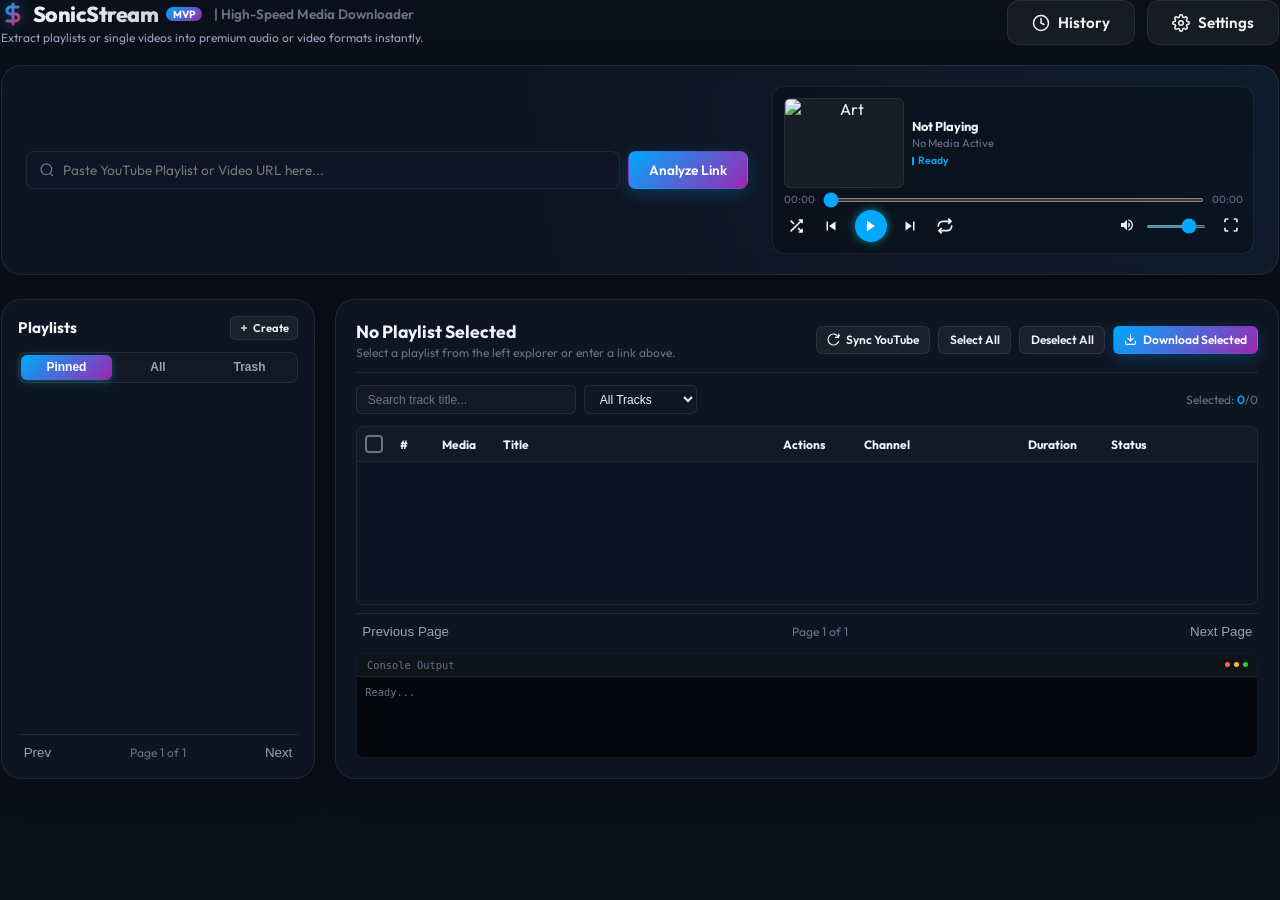
==== static/index.html @ 8623d14a "Snapshot: current working state (player + playlist explorer WIP) before Wi-Fi Sync feature Pre-exist" ====
<!DOCTYPE html>
<html lang="en">
<head>
    <meta charset="UTF-8">
    <meta name="viewport" content="width=device-width, initial-scale=1.0">
    <title>SonicStream - Premium YouTube Downloader</title>
    <!-- Google Fonts for premium typography -->
    <link rel="preconnect" href="https://fonts.googleapis.com">
    <link rel="preconnect" href="https://fonts.gstatic.com" crossorigin>
    <link href="https://fonts.googleapis.com/css2?family=Outfit:wght@300;400;500;600;700;800&family=Space+Grotesk:wght@400;500;600;700&family=Fira+Code:wght@400;500;600;700&display=swap" rel="stylesheet">
    <link rel="stylesheet" href="/static/style.css">
</head>
<body>
    <!-- Background Blur Decorative Circles -->
    <div class="bg-glow bg-glow-1"></div>
    <div class="bg-glow bg-glow-2"></div>
    <div class="bg-glow bg-glow-3"></div>

    <div class="app-container">
        <!-- Header -->
        <header>
            <div class="logo-group" style="display: flex; flex-direction: column; gap: 0.15rem;">
                <div class="logo" style="display: flex; align-items: center; gap: 0.5rem;">
                    <svg width="24" height="24" viewBox="0 0 24 24" fill="none" stroke="url(#logoGrad)" stroke-width="3" stroke-linecap="round" stroke-linejoin="round" class="logo-icon">
                        <defs>
                            <linearGradient id="logoGrad" x1="0%" y1="0%" x2="100%" y2="100%">
                                <stop offset="0%" stop-color="var(--neon-blue)"/>
                                <stop offset="100%" stop-color="var(--neon-pink)"/>
                            </linearGradient>
                        </defs>
                        <path d="M12 2v20M17 5H9.5a3.5 3.5 0 0 0 0 7h5a3.5 3.5 0 0 1 0 7H6"/>
                    </svg>
                    <span class="logo-text" style="font-size: 1.35rem;">SonicStream</span>
                    <span class="logo-badge" style="font-size: 0.65rem; padding: 0.05rem 0.4rem;">MVP</span>
                    <span style="color: var(--text-muted); font-size: 0.85rem; font-weight: 600; margin-left: 0.25rem;">| High-Speed Media Downloader</span>
                </div>
                <p class="subtitle" style="margin: 0; font-size: 0.75rem; color: var(--text-secondary); text-align: left;">Extract playlists or single videos into premium audio or video formats instantly.</p>
            </div>

            <div class="header-actions" style="display: flex; align-items: center; gap: 0.75rem;">
                <button class="btn btn-secondary open-folder-btn" id="historyBtn">
                    <svg width="18" height="18" viewBox="0 0 24 24" fill="none" stroke="currentColor" stroke-width="2" stroke-linecap="round" stroke-linejoin="round">
                        <circle cx="12" cy="12" r="10"/>
                        <polyline points="12 6 12 12 16 14"/>
                    </svg>
                    History
                </button>
                <button class="btn btn-secondary open-folder-btn" id="btnOpenSettings" title="Settings">
                    <svg width="18" height="18" viewBox="0 0 24 24" fill="none" stroke="currentColor" stroke-width="2" stroke-linecap="round" stroke-linejoin="round">
                        <circle cx="12" cy="12" r="3"/>
                        <path d="M19.4 15a1.65 1.65 0 0 0 .33 1.82l.06.06a2 2 0 1 1-2.83 2.83l-.06-.06a1.65 1.65 0 0 0-1.82-.33 1.65 1.65 0 0 0-1 1.51V21a2 2 0 0 1-4 0v-.09A1.65 1.65 0 0 0 9 19.4a1.65 1.65 0 0 0-1.82.33l-.06.06a2 2 0 1 1-2.83-2.83l.06-.06a1.65 1.65 0 0 0 .33-1.82 1.65 1.65 0 0 0-1.51-1H3a2 2 0 0 1 0-4h.09A1.65 1.65 0 0 0 4.6 9a1.65 1.65 0 0 0-.33-1.82l-.06-.06a2 2 0 1 1 2.83-2.83l.06.06a1.65 1.65 0 0 0 1.82.33H9a1.65 1.65 0 0 0 1-1.51V3a2 2 0 0 1 4 0v.09a1.65 1.65 0 0 0 1 1.51 1.65 1.65 0 0 0 1.82-.33l.06-.06a2 2 0 1 1 2.83 2.83l-.06.06a1.65 1.65 0 0 0-.33 1.82V9a1.65 1.65 0 0 0 1.51 1H21a2 2 0 0 1 0 4h-.09a1.65 1.65 0 0 0-1.51 1z"/>
                    </svg>
                    Settings
                </button>
            </div>
        </header>

        <!-- Main Content -->
        <main>
            <!-- Hero / Input Panel (Compacted to two-column grid) -->
            <section class="card hero-section" style="display: grid; grid-template-columns: 1.2fr 0.8fr; gap: 1.5rem; padding: 1.25rem 1.5rem; margin-bottom: 1.5rem;">
                <!-- Left Column: URL input -->
                <div style="display: flex; flex-direction: column; gap: 0.75rem; text-align: left; justify-content: center;">

                    <div class="input-group" style="display: flex; gap: 0.5rem; margin: 0; width: 100%;">
                        <div class="input-wrapper" style="flex-grow: 1;">
                            <svg class="search-icon" width="16" height="16" viewBox="0 0 24 24" fill="none" stroke="currentColor" stroke-width="2" style="left: 0.85rem;">
                                <circle cx="11" cy="11" r="8"></circle>
                                <line x1="21" y1="21" x2="16.65" y2="16.65"></line>
                            </svg>
                            <input type="text" id="urlInput" placeholder="Paste YouTube Playlist or Video URL here..." autocomplete="off" style="padding: 0.55rem 0.75rem 0.55rem 2.25rem; font-size: 0.85rem; border-radius: 8px;">
                        </div>
                        <button class="btn btn-primary" id="analyzeBtn" style="padding: 0.55rem 1.25rem; font-size: 0.85rem; border-radius: 8px;">
                            <span>Analyze Link</span>
                            <div class="spinner hidden" id="analyzeSpinner" style="width: 14px; height: 14px; border-width: 1.5px;"></div>
                        </button>
                    </div>
                    <div id="urlError" class="error-msg hidden" style="margin-top: 0.25rem; font-size: 0.8rem;"></div>
                </div>

                <!-- Right Column: Universal Media Player Panel -->
                <div id="playerControlsContainer" style="border: 1px solid var(--border-color); border-radius: 12px; display: flex; flex-direction: column; background: rgba(0,0,0,0.25); padding: 0.65rem; min-height: 120px; position: relative;">
                    <!-- Video Output Element (Plays videos; hidden in audio mode) -->
                    <video id="playerVideo" style="display: none; width: 100%; height: 90px; object-fit: contain; border-radius: 6px; background: #000; margin-bottom: 0.35rem;"></video>
                    
                    <!-- Audio Album Art / Equalizer Panel (Visible in audio mode) -->
                    <div id="playerAudioArtPanel" style="display: flex; gap: 0.5rem; align-items: center; margin-bottom: 0.35rem; height: 90px;">
                        <img id="playerTrackThumb" src="https://i.ytimg.com/vi/default/hqdefault.jpg" alt="Art" style="width: 120px; height: 90px; border-radius: 6px; object-fit: cover; background: rgba(255,255,255,0.05); border: 1px solid var(--border-color);">
                        <div style="display: flex; flex-direction: column; justify-content: center; flex-grow: 1; min-width: 0; text-align: left;">
                            <div id="playerTrackTitle" style="font-size: 0.8rem; font-weight: 700; color: var(--text-primary); overflow: hidden; text-overflow: ellipsis; white-space: nowrap;">Not Playing</div>
                            <div id="playerTrackArtist" style="font-size: 0.7rem; color: var(--text-muted); overflow: hidden; text-overflow: ellipsis; white-space: nowrap; margin-top: 0.1rem;">No Media Active</div>
                            <div id="playerTrackStatus" style="font-size: 0.65rem; color: var(--neon-blue); font-weight: 600; margin-top: 0.25rem; display: flex; align-items: center; gap: 0.25rem;">
                                <span class="equalizer-bar" style="width: 2px; height: 8px; background: var(--neon-blue); display: inline-block;"></span>
                                Ready
                            </div>
                        </div>
                    </div>
                    
                    <!-- Player Controls & Timers Row -->
                    <div id="playerControlsRow" style="display: flex; flex-direction: column; gap: 0.25rem;">
                        <!-- Progress Slider -->
                        <div style="display: flex; align-items: center; gap: 0.5rem;">
                            <span id="playerCurrentTime" style="font-size: 0.65rem; color: var(--text-muted);">00:00</span>
                            <input type="range" id="playerProgressBar" min="0" max="100" value="0" style="flex-grow: 1; height: 4px; border-radius: 2px; background: rgba(255,255,255,0.1); outline: none; cursor: pointer; accent-color: var(--neon-blue);">
                            <span id="playerTotalTime" style="font-size: 0.65rem; color: var(--text-muted);">00:00</span>
                        </div>
                        
                        <!-- Control Buttons Row -->
                        <div style="display: flex; align-items: center; justify-content: space-between; flex-wrap: wrap;">
                            <div style="display: flex; gap: 0.65rem; align-items: center;">
                                <button id="playerShuffleBtn" class="control-btn" style="background: transparent; border: none; color: var(--text-primary); cursor: pointer; padding: 4px;" title="Shuffle Play">
                                    <svg width="16" height="16" viewBox="0 0 24 24" fill="none" stroke="currentColor" stroke-width="2.5"><path d="M16 3h5v5M4 20l17-17M21 16v5h-5M15 15l6 6M4 4l5 5"/></svg>
                                </button>
                                <button id="playerPrevBtn" class="control-btn" style="background: transparent; border: none; color: var(--text-primary); cursor: pointer; padding: 4px;" title="Previous Track">
                                    <svg width="18" height="18" viewBox="0 0 24 24" fill="currentColor"><path d="M6 6h2v12H6zm3.5 6 8.5 6V6z"/></svg>
                                </button>
                                <button id="playerPlayPauseBtn" style="background: var(--neon-blue); border: none; color: #fff; width: 32px; height: 32px; border-radius: 50%; display: flex; align-items: center; justify-content: center; cursor: pointer; transition: var(--transition); box-shadow: 0 0 10px rgba(0,242,254,0.5);" title="Play/Pause">
                                    <svg id="playIconSvg" width="14" height="14" viewBox="0 0 24 24" fill="currentColor"><polygon points="5 3 19 12 5 21 5 3"/></svg>
                                </button>
                                <button id="playerNextBtn" class="control-btn" style="background: transparent; border: none; color: var(--text-primary); cursor: pointer; padding: 4px;" title="Next Track">
                                    <svg width="18" height="18" viewBox="0 0 24 24" fill="currentColor"><path d="M6 18l8.5-6L6 6v12zM16 6v12h2V6h-2z"/></svg>
                                </button>
                                <button id="playerRepeatBtn" class="control-btn" style="background: transparent; border: none; color: var(--text-primary); cursor: pointer; padding: 4px;" title="Repeat Track">
                                    <svg width="16" height="16" viewBox="0 0 24 24" fill="none" stroke="currentColor" stroke-width="2.5"><path d="M17 1l4 4-4 4M21 5H9a7 7 0 0 0-7 7v1M7 23l-4-4 4-4M3 19h12a7 7 0 0 0 7-7v-1"/></svg>
                                </button>
                            </div>
                            
                            <div style="display: flex; gap: 0.45rem; align-items: center;">
                                <button id="playerVolumeBtn" style="background: transparent; border: none; color: var(--text-primary); cursor: pointer; padding: 4px;">
                                    <svg width="16" height="16" viewBox="0 0 24 24" fill="currentColor"><path d="M3 9v6h4l5 5V4L7 9H3zm13.5 3c0-1.77-1.02-3.29-2.5-4.03v8.05c1.48-.73 2.5-2.25 2.5-4.02zM14 3.23v2.06c2.89.86 5 3.54 5 6.71s-2.11 5.85-5 6.71v2.06c4.01-.91 7-4.49 7-8.77s-2.99-7.86-7-8.77z"/></svg>
                                </button>
                                <input type="range" id="playerVolumeSlider" min="0" max="100" value="80" style="width: 60px; height: 3px; border-radius: 1.5px; background: rgba(255,255,255,0.1); cursor: pointer; accent-color: var(--neon-blue);">
                                <button id="playerMaximizeBtn" style="background: transparent; border: none; color: var(--text-primary); cursor: pointer; padding: 4px; margin-left: 0.35rem;" title="Toggle Fullscreen">
                                    <svg width="16" height="16" viewBox="0 0 24 24" fill="none" stroke="currentColor" stroke-width="2.5"><path d="M8 3H5a2 2 0 0 0-2 2v3M21 8V5a2 2 0 0 0-2-2h-3M3 16v3a2 2 0 0 0 2 2h3M16 21h3a2 2 0 0 0 2-2v-3"/></svg>
                                </button>
                            </div>
                        </div>
                    </div>
                    
                </div>
            </section>

            <!-- Dual Panel Dashboard -->
            <div class="dashboard-layout" style="display: grid; grid-template-columns: 2.5fr 7.5fr; gap: 1.25rem; margin-top: 1.25rem;">
                
                <!-- Left Panel: Playlist Explorer (Sidebar) -->
                <section class="card playlist-sidebar" style="display: flex; flex-direction: column; padding: 1rem; min-height: 480px;">
                    <div style="display: flex; align-items: center; justify-content: space-between; margin-bottom: 0.75rem;">
                        <h3 style="font-size: 0.95rem; font-weight: 700; color: var(--text-primary); margin: 0;">Playlists</h3>
                        <button id="btnCreateManual" class="btn btn-secondary" style="padding: 0.25rem 0.5rem; font-size: 0.7rem; border-radius: 6px; display: flex; align-items: center; gap: 0.25rem;" title="Create Playlist from own folder">
                            <svg width="10" height="10" viewBox="0 0 24 24" fill="none" stroke="currentColor" stroke-width="3"><line x1="12" y1="5" x2="12" y2="19"/><line x1="5" y1="12" x2="19" y2="12"/></svg>
                            Create
                        </button>
                    </div>
                    
                    <!-- Pinned / All / Trash Tabs -->
                    <div class="sidebar-tabs" style="display: flex; background: rgba(255, 255, 255, 0.02); border: 1px solid var(--border-color); border-radius: 8px; padding: 2px; margin-bottom: 0.75rem;">
                        <button id="tabPinned" class="tab-btn active" style="flex: 1; border: none; background: transparent; color: var(--text-secondary); padding: 0.35rem; font-size: 0.75rem; font-weight: 600; border-radius: 6px; cursor: pointer; transition: var(--transition);">Pinned</button>
                        <button id="tabAll" class="tab-btn" style="flex: 1; border: none; background: transparent; color: var(--text-secondary); padding: 0.35rem; font-size: 0.75rem; font-weight: 600; border-radius: 6px; cursor: pointer; transition: var(--transition);">All</button>
                        <button id="tabTrash" class="tab-btn" style="flex: 1; border: none; background: transparent; color: var(--text-secondary); padding: 0.35rem; font-size: 0.75rem; font-weight: 600; border-radius: 6px; cursor: pointer; transition: var(--transition);">Trash</button>
                    </div>
                    
                    <!-- Playlist Explorer List Box -->
                    <div id="playlistListContainer" style="flex-grow: 1; overflow-y: auto; display: flex; flex-direction: column; gap: 0.5rem; max-height: 380px; padding-right: 4px;">
                        <!-- Playlist Rows injected here -->
                    </div>
                    
                    <!-- Sidebar Pagination Controls -->
                    <div class="sidebar-pagination" style="display: flex; align-items: center; justify-content: space-between; border-top: 1px solid var(--border-color); padding-top: 0.5rem; margin-top: 0.5rem; font-size: 0.75rem; color: var(--text-muted);">
                        <button id="sidebarPrevBtn" style="background: transparent; border: none; color: var(--text-secondary); cursor: pointer; padding: 2px 6px;">Prev</button>
                        <span id="sidebarPageInfo">Page 1 of 1</span>
                        <button id="sidebarNextBtn" style="background: transparent; border: none; color: var(--text-secondary); cursor: pointer; padding: 2px 6px;">Next</button>
                    </div>
                </section>
                
                <!-- Right Panel: Playlist Items Grid -->
                <section class="card playlist-items-panel" id="playlistSection" style="display: flex; flex-direction: column; padding: 1.25rem;">
                    <!-- Playlist Title Header & Actions -->
                    <div class="playlist-header" style="display: flex; justify-content: space-between; align-items: center; border-bottom: 1px solid var(--border-color); padding-bottom: 0.75rem; margin-bottom: 0.75rem; flex-wrap: wrap; gap: 0.75rem;">
                        <div>
                            <h2 id="playlistTitle" style="font-size: 1.1rem; font-weight: 700; color: var(--text-primary); margin: 0;">No Playlist Selected</h2>
                            <p id="playlistMetaInfo" style="margin: 0; font-size: 0.75rem; color: var(--text-muted); margin-top: 0.15rem;">Select a playlist from the left explorer or enter a link above.</p>
                        </div>
                        
                        <!-- Grid Header Controls -->
                        <div style="display: flex; align-items: center; gap: 0.5rem; flex-wrap: wrap;">
                            <!-- Sync/Refresh Playlist button -->
                            <button id="refreshPlaylistBtn" class="btn btn-secondary" style="padding: 0.35rem 0.65rem; font-size: 0.75rem; border-radius: 6px; display: flex; align-items: center; gap: 0.35rem;" title="Query YouTube for new uploads and download them">
                                <svg width="13" height="13" viewBox="0 0 24 24" fill="none" stroke="currentColor" stroke-width="2" stroke-linecap="round" stroke-linejoin="round">
                                    <path d="M21.5 2v6h-6M21.34 15.57a10 10 0 1 1-.57-8.38l5.67-5.67"/>
                                </svg>
                                Sync YouTube
                            </button>
                            
                            <button id="selectAllBtn" class="btn btn-secondary btn-sm" style="padding: 0.35rem 0.65rem; font-size: 0.75rem; border-radius: 6px;">Select All</button>
                            <button id="deselectAllBtn" class="btn btn-secondary btn-sm" style="padding: 0.35rem 0.65rem; font-size: 0.75rem; border-radius: 6px;">Deselect All</button>
                            
                            <button id="downloadBtn" class="btn btn-primary" style="padding: 0.35rem 0.65rem; font-size: 0.75rem; border-radius: 6px; display: flex; align-items: center; gap: 0.35rem;">
                                <svg width="13" height="13" viewBox="0 0 24 24" fill="none" stroke="currentColor" stroke-width="2" stroke-linecap="round" stroke-linejoin="round">
                                    <path d="M21 15v4a2 2 0 0 1-2 2H5a2 2 0 0 1-2-2v-4M7 10l5 5 5-5M12 15V3"/>
                                </svg>
                                <span>Download Selected</span>
                            </button>
                        </div>
                    </div>

                    <!-- Top HUD for progress updates -->
                    <div id="gridHud" class="grid-hud hidden" style="background: rgba(255, 255, 255, 0.01); border: 1px solid var(--border-color); border-radius: 8px; padding: 0.5rem 0.75rem; margin-bottom: 0.75rem; display: flex; justify-content: space-between; align-items: center; gap: 1rem; flex-wrap: wrap;">
                        <div style="display: flex; align-items: center; gap: 0.5rem;">
                            <div class="pulse-ring" style="width: 8px; height: 8px;"></div>
                            <span style="font-weight: 700; font-size: 0.8rem; color: var(--text-primary);" id="hudJobTitle">Active Job: None</span>
                        </div>
                        <div style="display: flex; gap: 1rem; flex-wrap: wrap; font-size: 0.75rem;">
                            <div>Speed: <span id="hudSpeed" style="font-weight: 700; color: var(--neon-blue); font-family: var(--font-mono);">--</span></div>
                            <div>ETA: <span id="hudEta" style="font-weight: 700; color: var(--neon-blue); font-family: var(--font-mono);">--</span></div>
                            <div>Overall: <span id="hudProgressCount" style="font-weight: 700; color: var(--neon-purple); font-family: var(--font-mono);">0 / 0</span></div>
                        </div>
                    </div>
                    
                    <!-- Table Search & Filter Bar -->
                    <div class="table-filter-bar" style="display: flex; justify-content: space-between; align-items: center; margin-bottom: 0.75rem; gap: 1rem;">
                        <div style="display: flex; gap: 0.5rem; flex-grow: 1;">
                            <input type="text" id="playlistSearch" placeholder="Search track title..." style="background: rgba(255,255,255,0.02); border: 1px solid var(--border-color); border-radius: 6px; color: var(--text-primary); font-size: 0.75rem; padding: 0.35rem 0.65rem; width: 100%; max-width: 220px;">
                            <select id="statusFilter" style="background: var(--card-bg); border: 1px solid var(--border-color); border-radius: 6px; color: var(--text-primary); font-size: 0.75rem; padding: 0.35rem 0.65rem; cursor: pointer;">
                                <option value="all">All Tracks</option>
                                <option value="completed">Completed</option>
                                <option value="skipped">Skipped</option>
                                <option value="error">Failed</option>
                                <option value="queued">Queued</option>
                                <option value="downloading">Downloading</option>
                            </select>
                        </div>
                        <div style="font-size: 0.75rem; color: var(--text-muted);">
                            Selected: <span id="selectedCount" style="color: var(--neon-blue); font-weight: 600;">0</span>/<span id="totalCount">0</span>
                        </div>
                    </div>
                    
                    <!-- Grid Table -->
                    <div class="playlist-table-wrapper" style="flex-grow: 1; overflow-x: auto; max-height: 280px; border: 1px solid var(--border-color); border-radius: 8px;">
                        <table style="width: 100%; border-collapse: collapse; text-align: left; font-size: 0.75rem; min-width: 900px;">
                            <thead style="background: rgba(255, 255, 255, 0.02); border-bottom: 1px solid var(--border-color); position: sticky; top: 0; z-index: 10;">
                                <tr>
                                    <th style="padding: 0.5rem; width: 30px;"><input type="checkbox" id="headerCheckbox"></th>
                                    <th style="padding: 0.5rem; width: 40px;">#</th>
                                    <th style="padding: 0.5rem; width: 60px;">Media</th>
                                    <th style="padding: 0.5rem; width: 250px;">Title</th>
                                    <th style="padding: 0.5rem; width: 100px; text-align: center;">Actions</th>
                                    <th style="padding: 0.5rem; width: 160px;">Channel</th>
                                    <th style="padding: 0.5rem; width: 80px;">Duration</th>
                                    <th style="padding: 0.5rem; width: 150px;">Status</th>
                                </tr>
                            </thead>
                            <tbody id="playlistTableBody">
                                <!-- Track Rows injected here -->
                            </tbody>
                        </table>
                    </div>
                    
                    <!-- Items Pagination Controls -->
                    <div class="grid-pagination" id="paginationControls" style="display: flex; align-items: center; justify-content: space-between; border-top: 1px solid var(--border-color); padding-top: 0.5rem; margin-top: 0.5rem; font-size: 0.75rem; color: var(--text-muted);">
                        <button id="btnPrevPage" style="background: transparent; border: none; color: var(--text-secondary); cursor: pointer; padding: 2px 6px;">Previous Page</button>
                        <span id="pageIndicator">Page 1 of 1</span>
                        <button id="btnNextPage" style="background: transparent; border: none; color: var(--text-secondary); cursor: pointer; padding: 2px 6px;">Next Page</button>
                    </div>

                    <!-- Mini Console logs section inside the playlist card itself -->
                    <div class="terminal-logs" style="border: 1px solid var(--border-color); border-radius: 8px; background: #05070c; overflow: hidden; margin-top: 0.75rem;">
                        <div class="terminal-header" style="background: #0f131a; padding: 0.3rem 0.6rem; display: flex; justify-content: space-between; align-items: center; font-size: 0.65rem; color: var(--text-muted); font-family: var(--font-mono); border-bottom: 1px solid var(--border-color);">
                            <span>Console Output</span>
                            <div class="mac-dots" style="display: flex; gap: 4px;"><span style="width:5px;height:5px;border-radius:50%;background:#ff5f56;"></span><span style="width:5px;height:5px;border-radius:50%;background:#ffbd2e;"></span><span style="width:5px;height:5px;border-radius:50%;background:#27c93f;"></span></div>
                        </div>
                        <div class="terminal-body" id="consoleLogs" style="padding: 0.5rem; height: 80px; overflow-y: auto; font-family: var(--font-mono); font-size: 0.65rem; color: #38bdf8; display: flex; flex-direction: column; gap: 0.2rem;">
                            <p class="system-line">Ready...</p>
                        </div>
                    </div>
                </section>
                
            </div>
        </main>
    </div>

    <!-- History Overlay Modal -->
    <div class="modal-overlay hidden" id="historyModal">
        <div class="modal" style="max-width: 1250px; width: 95%;">
            <div class="modal-header">
                <h3>Download Jobs History</h3>
                <button class="btn btn-secondary btn-sm" id="clearHistoryBtn">Clear History</button>
            </div>
            
            <div class="modal-body" style="max-height: 450px; overflow-y: auto; padding: 1rem;">
                <div class="history-filters" style="display: flex; gap: 0.75rem; margin-bottom: 1.25rem; flex-wrap: wrap;">
                    <input type="text" id="historySearch" placeholder="Search past jobs by title..." style="flex-grow: 1; background: rgba(15, 23, 42, 0.4); border: 1px solid var(--border-color); padding: 0.55rem 0.85rem; border-radius: 8px; color: var(--text-primary); font-size: 0.85rem;">
                    <select id="historyTypeFilter" style="background: rgba(15, 23, 42, 0.6); border: 1px solid var(--border-color); color: var(--text-secondary); padding: 0.55rem 1rem; border-radius: 8px; outline: none; font-weight: 600; cursor: pointer; font-size: 0.85rem;">
                        <option value="all">All Types</option>
                        <option value="playlist">Playlists</option>
                        <option value="single">Single Files</option>
                    </select>
                    <select id="historyFormatFilter" style="background: rgba(15, 23, 42, 0.6); border: 1px solid var(--border-color); color: var(--text-secondary); padding: 0.55rem 1rem; border-radius: 8px; outline: none; font-weight: 600; cursor: pointer; font-size: 0.85rem;">
                        <option value="all">All Formats</option>
                        <option value="audio">Audio</option>
                        <option value="video">Video</option>
                    </select>
                    <select id="historyStatusFilter" style="background: rgba(15, 23, 42, 0.6); border: 1px solid var(--border-color); color: var(--text-secondary); padding: 0.55rem 1rem; border-radius: 8px; outline: none; font-weight: 600; cursor: pointer; font-size: 0.85rem;">
                        <option value="all">All Results</option>
                        <option value="completed">Completed</option>
                        <option value="partial">Partial</option>
                        <option value="failed">Failed</option>
                        <option value="pending">Pending</option>
                    </select>
                </div>
                <div style="width: 100%; max-width: 100%; overflow-x: auto;">
                    <table class="playlist-table" id="historyTable" style="width: 100%; min-width: 800px;">
                        <thead>
                            <tr>
                                <th width="200">Job #</th>
                                <th width="110">Type</th>
                                <th>Name</th>
                                <th width="80" style="text-align: center;">Tracks</th>
                                <th width="90" style="text-align: center;">Times Run</th>
                                <th width="150">First Run</th>
                                <th width="150">Last Run</th>
                                <th width="90" style="color: #27c93f; text-align: center;">Success</th>
                                <th width="90" style="color: var(--error); text-align: center;">Failures</th>
                                <th width="200">Actions</th>
                            </tr>
                        </thead>
                        <tbody id="historyTableBody">
                            <!-- Dynamic logs rows -->
                        </tbody>
                    </table>
                </div>

                <!-- History Pagination Controls -->
                <div class="pagination-controls" style="display: flex; justify-content: space-between; align-items: center; margin-top: 1.25rem; flex-wrap: wrap; gap: 0.75rem; background: rgba(0,0,0,0.15); padding: 0.75rem 1.25rem; border-radius: 8px; border: 1px solid var(--border-color);">
                    <div style="font-size: 0.85rem; color: var(--text-secondary);">
                        Showing <span id="historyPaginationRange" style="font-weight: 700; color: var(--text-primary);">0 - 0</span> of <span id="historyPaginationTotal" style="font-weight: 700; color: var(--neon-blue);">0</span> jobs
                    </div>
                    <div style="display: flex; align-items: center; gap: 0.5rem;">
                        <button class="btn btn-secondary btn-sm" id="btnHistoryFirstPage" style="padding: 0.35rem 0.65rem;">First</button>
                        <button class="btn btn-secondary btn-sm" id="btnHistoryPrevPage" style="padding: 0.35rem 0.65rem;">Prev</button>
                        <span id="historyPageIndicator" style="font-size: 0.85rem; color: var(--text-secondary); margin: 0 0.5rem; font-weight: 600;">Page 1 of 1</span>
                        <button class="btn btn-secondary btn-sm" id="btnHistoryNextPage" style="padding: 0.35rem 0.65rem;">Next</button>
                        <button class="btn btn-secondary btn-sm" id="btnHistoryLastPage" style="padding: 0.35rem 0.65rem;">Last</button>
                    </div>
                </div>
            </div>

        </div>
    </div>

    <!-- Settings Modal -->
    <div id="settingsModal" class="modal-overlay hidden">
        <div class="modal" style="max-width: 480px;">
            <div class="modal-header">
                <div style="display: flex; align-items: center; gap: 0.5rem;">
                    <svg width="20" height="20" viewBox="0 0 24 24" fill="none" stroke="var(--neon-blue)" stroke-width="2" stroke-linecap="round" stroke-linejoin="round">
                        <circle cx="12" cy="12" r="3"/>
                        <path d="M19.4 15a1.65 1.65 0 0 0 .33 1.82l.06.06a2 2 0 1 1-2.83 2.83l-.06-.06a1.65 1.65 0 0 0-1.82-.33 1.65 1.65 0 0 0-1 1.51V21a2 2 0 0 1-4 0v-.09A1.65 1.65 0 0 0 9 19.4a1.65 1.65 0 0 0-1.82.33l-.06.06a2 2 0 1 1-2.83-2.83l.06-.06a1.65 1.65 0 0 0 .33-1.82 1.65 1.65 0 0 0-1.51-1H3a2 2 0 0 1 0-4h.09A1.65 1.65 0 0 0 4.6 9a1.65 1.65 0 0 0-.33-1.82l-.06-.06a2 2 0 1 1 2.83-2.83l.06.06a1.65 1.65 0 0 0 1.82.33H9a1.65 1.65 0 0 0 1-1.51V3a2 2 0 0 1 4 0v.09a1.65 1.65 0 0 0 1 1.51 1.65 1.65 0 0 0 1.82-.33l.06-.06a2 2 0 1 1 2.83 2.83l-.06.06a1.65 1.65 0 0 0-.33 1.82V9a1.65 1.65 0 0 0 1.51 1H21a2 2 0 0 1 0 4h-.09a1.65 1.65 0 0 0-1.51 1z"/>
                    </svg>
                    <h3 style="font-size: 1.1rem; font-weight: 700; color: var(--text-primary); margin: 0;">Settings</h3>
                </div>
                <button id="btnCloseSettings" style="background: transparent; border: none; color: var(--text-muted); cursor: pointer; font-size: 1.25rem; font-weight: bold; line-height: 1;">&times;</button>
            </div>
            
            <div class="modal-body" style="display: flex; flex-direction: column; gap: 1.25rem; text-align: left; padding: 1.5rem;">
                <!-- Section: Download Format & Quality -->
                <div style="display: flex; flex-direction: column; gap: 0.5rem;">
                    <h4 style="font-size: 0.85rem; font-weight: 700; color: var(--neon-blue); text-transform: uppercase; margin-bottom: 0.25rem;">Download Format & Quality</h4>
                    
                    <div style="display: flex; align-items: center; justify-content: space-between; font-size: 0.8rem;">
                        <span>Format:</span>
                        <div class="header-pill-group" style="display: flex; background: rgba(255, 255, 255, 0.02); border: 1px solid var(--border-color); border-radius: 8px; padding: 2px;">
                            <label class="header-pill-btn active" style="padding: 0.25rem 0.55rem; border-radius: 6px; font-size: 0.75rem; font-weight: 600; cursor: pointer; display: flex; align-items: center; color: var(--text-secondary); transition: var(--transition);">
                                <input type="radio" name="format" value="audio" checked style="display: none;">
                                Audio
                            </label>
                            <label class="header-pill-btn" style="padding: 0.25rem 0.55rem; border-radius: 6px; font-size: 0.75rem; font-weight: 600; cursor: pointer; display: flex; align-items: center; color: var(--text-secondary); transition: var(--transition);">
                                <input type="radio" name="format" value="video" style="display: none;">
                                Video
                            </label>
                        </div>
                    </div>
                    
                    <div style="display: flex; align-items: center; justify-content: space-between; font-size: 0.8rem; margin-top: 0.35rem;">
                        <span>Quality Profile:</span>
                        <div class="header-pill-group" style="display: flex; background: rgba(255, 255, 255, 0.02); border: 1px solid var(--border-color); border-radius: 8px; padding: 2px;">
                            <label class="header-pill-btn" style="padding: 0.25rem 0.55rem; border-radius: 6px; font-size: 0.75rem; font-weight: 600; cursor: pointer; color: var(--text-secondary); transition: var(--transition);">
                                <input type="radio" name="quality" value="low" style="display: none;">
                                Low
                            </label>
                            <label class="header-pill-btn" style="padding: 0.25rem 0.55rem; border-radius: 6px; font-size: 0.75rem; font-weight: 600; cursor: pointer; color: var(--text-secondary); transition: var(--transition);">
                                <input type="radio" name="quality" value="medium" style="display: none;">
                                Med
                            </label>
                            <label class="header-pill-btn" style="padding: 0.25rem 0.55rem; border-radius: 6px; font-size: 0.75rem; font-weight: 600; cursor: pointer; color: var(--text-secondary); transition: var(--transition);">
                                <input type="radio" name="quality" value="high" style="display: none;">
                                High
                            </label>
                            <label class="header-pill-btn active" style="padding: 0.25rem 0.55rem; border-radius: 6px; font-size: 0.75rem; font-weight: 600; cursor: pointer; color: var(--text-secondary); transition: var(--transition);">
                                <input type="radio" name="quality" value="highest" checked style="display: none;">
                                Supreme
                            </label>
                        </div>
                    </div>
                </div>
                
                <hr style="border: 0; border-top: 1px solid var(--border-color); margin: 0.25rem 0;">
                
                <!-- Section: Storage & Directory -->
                <div style="display: flex; flex-direction: column; gap: 0.5rem;">
                    <h4 style="font-size: 0.85rem; font-weight: 700; color: var(--neon-blue); text-transform: uppercase; margin-bottom: 0.25rem;">Storage Configuration</h4>
                    <div style="display: flex; flex-direction: column; gap: 0.35rem;">
                        <label style="font-size: 0.75rem; color: var(--text-secondary);">Download Location:</label>
                        <div style="display: flex; gap: 0.5rem; width: 100%;">
                            <input type="text" id="downloadDirInput" style="flex-grow: 1; background: rgba(0, 0, 0, 0.4); border: 1px solid var(--border-color); color: var(--text-primary); border-radius: 6px; padding: 0.4rem 0.60rem; font-size: 0.8rem; font-family: var(--font-sans);" placeholder="Loading path...">
                            <button id="browseDirBtn" class="btn btn-secondary" style="padding: 0.4rem 0.75rem; font-size: 0.75rem; border-radius: 6px;">Browse</button>
                        </div>
                        <div style="margin-top: 0.25rem; display: flex; justify-content: flex-end;">
                            <button id="openFolderBtn" class="btn btn-secondary" style="padding: 0.35rem 0.65rem; font-size: 0.75rem; border-radius: 6px; display: flex; align-items: center; gap: 0.35rem;">
                                <svg width="12" height="12" viewBox="0 0 24 24" fill="none" stroke="currentColor" stroke-width="2"><path d="M22 19a2 2 0 0 1-2 2H4a2 2 0 0 1-2-2V5a2 2 0 0 1 2-2h5l2 3h9a2 2 0 0 1 2 2z"/></svg>
                                Open Folder
                            </button>
                        </div>
                    </div>
                </div>
                
                <hr style="border: 0; border-top: 1px solid var(--border-color); margin: 0.25rem 0;">
                
                <!-- Section: Playback Behavior -->
                <div style="display: flex; flex-direction: column; gap: 0.5rem;">
                    <h4 style="font-size: 0.85rem; font-weight: 700; color: var(--neon-blue); text-transform: uppercase; margin-bottom: 0.25rem;">Playback Behavior</h4>
                    
                    <div style="display: flex; align-items: center; justify-content: space-between; font-size: 0.8rem;">
                        <span>Next Song Pause Delay:</span>
                        <div style="display: flex; align-items: center; gap: 0.35rem;">
                            <input type="number" id="playerPauseSeconds" value="5" min="0" max="300" style="width: 45px; background: rgba(0, 0, 0, 0.4); border: 1px solid var(--border-color); color: var(--text-primary); border-radius: 4px; padding: 2px 4px; font-size: 0.8rem; text-align: center; font-family: var(--font-mono); outline: none;">
                            <span>sec</span>
                        </div>
                    </div>
                </div>
                
                <hr style="border: 0; border-top: 1px solid var(--border-color); margin: 0.25rem 0;">
                
                <!-- Section: Engine Health -->
                <div style="display: flex; flex-direction: column; gap: 0.5rem;">
                    <h4 style="font-size: 0.85rem; font-weight: 700; color: var(--neon-blue); text-transform: uppercase; margin-bottom: 0.25rem;">Engine Health (yt-dlp)</h4>
                    
                    <div style="display: flex; align-items: center; justify-content: space-between; font-size: 0.8rem;">
                        <span>Installed Version:</span>
                        <span id="ytdlpCurrentVersion" style="font-family: var(--font-mono); font-weight: 700; color: var(--text-primary);">Checking...</span>
                    </div>
                    
                    <div style="display: flex; align-items: center; justify-content: space-between; font-size: 0.8rem;">
                        <span>Latest Available:</span>
                        <span id="ytdlpLatestVersion" style="font-family: var(--font-mono); font-weight: 700; color: var(--text-muted);">Checking...</span>
                    </div>
                    
                    <div id="ytdlpStatusRow" style="display: flex; align-items: center; justify-content: space-between; font-size: 0.8rem; margin-top: 0.25rem;">
                        <span id="ytdlpStatusText" style="font-size: 0.75rem; color: #27c93f; font-weight: 600;">
                            <svg width="12" height="12" viewBox="0 0 24 24" fill="none" stroke="currentColor" stroke-width="3" style="vertical-align: middle; margin-right: 4px;"><polyline points="20 6 9 17 4 12"/></svg>
                            Checking...
                        </span>
                        <button id="btnUpdateYtdlp" class="btn btn-secondary hidden" style="padding: 0.3rem 0.65rem; font-size: 0.7rem; border-radius: 6px; display: flex; align-items: center; gap: 0.3rem;">
                            <svg width="11" height="11" viewBox="0 0 24 24" fill="none" stroke="currentColor" stroke-width="2.5"><path d="M21 15v4a2 2 0 0 1-2 2H5a2 2 0 0 1-2-2v-4M7 10l5 5 5-5M12 15V3"/></svg>
                            Update Now
                        </button>
                    </div>
                    
                    <p style="font-size: 0.65rem; color: var(--text-muted); margin: 0; line-height: 1.4;">
                        YouTube changes its download protocols frequently. Keep yt-dlp updated to ensure downloads keep working. After updating, restart the app.
                    </p>
                </div>
            </div>
            
            <div class="modal-footer" style="padding: 1rem 1.5rem;">
                <button class="btn btn-primary" id="btnSaveSettings" style="padding: 0.5rem 1.25rem; font-size: 0.8rem; border-radius: 8px;">Save & Close</button>
            </div>
        </div>
    </div>
    <script src="/static/app.js?v=5"></script>
</body>
</html>
---- static/style.css ----
/* General Reset & Variables */
:root {
    --bg-main: #0b0f19;
    --card-bg: rgba(17, 25, 40, 0.65);
    --card-hover: rgba(26, 38, 59, 0.8);
    --border-color: rgba(255, 255, 255, 0.08);
    --border-active: rgba(0, 168, 255, 0.4);
    --text-primary: #f1f5f9;
    --text-secondary: #94a3b8;
    --text-muted: #64748b;
    --neon-blue: #00a8ff;
    --neon-purple: #9c27b0;
    --neon-pink: #e91e63;
    --success: #10b981;
    --error: #ef4444;
    --font-sans: 'Outfit', -apple-system, BlinkMacSystemFont, "Segoe UI", Roboto, sans-serif;
    --font-mono: 'JetBrains Mono', monospace;
    --transition: all 0.3s cubic-bezier(0.25, 0.8, 0.25, 1);
}

* {
    box-sizing: border-box;
    margin: 0;
    padding: 0;
}

body {
    background-color: var(--bg-main);
    color: var(--text-primary);
    font-family: var(--font-sans);
    min-height: 100vh;
    overflow-x: hidden;
    position: relative;
    display: flex;
    justify-content: center;
    transition: padding-right 0.35s cubic-bezier(0.25, 0.8, 0.25, 1);
}

/* Background Effects */
.glass-bg {
    position: fixed;
    top: 0;
    left: 0;
    width: 100%;
    height: 100%;
    z-index: -3;
    background-image: 
        radial-gradient(at 0% 0%, rgba(0, 168, 255, 0.08) 0px, transparent 50%),
        radial-gradient(at 100% 100%, rgba(156, 39, 176, 0.08) 0px, transparent 50%);
}

.glow-orb {
    position: fixed;
    border-radius: 50%;
    filter: blur(120px);
    z-index: -2;
    opacity: 0.15;
    pointer-events: none;
    animation: orbFloat 25s infinite alternate ease-in-out;
}

.orb-1 {
    width: 400px;
    height: 400px;
    background: var(--neon-blue);
    top: 10%;
    left: 5%;
}

.orb-2 {
    width: 500px;
    height: 500px;
    background: var(--neon-purple);
    bottom: 10%;
    right: 5%;
    animation-delay: -10s;
}

@keyframes orbFloat {
    0% { transform: translate(0, 0) scale(1); }
    50% { transform: translate(80px, 40px) scale(1.1); }
    100% { transform: translate(-40px, -60px) scale(0.9); }
}

/* Container & Header */
.container {
    width: 100%;
    max-width: 1100px;
    margin: 0 auto;
    padding: 0.75rem 1.5rem;
    z-index: 1;
}

header {
    display: flex;
    justify-content: space-between;
    align-items: center;
    margin-bottom: 1.25rem;
}

.logo {
    display: flex;
    align-items: center;
    gap: 0.75rem;
}

.logo-icon {
    color: var(--neon-blue);
    filter: drop-shadow(0 0 8px rgba(0, 168, 255, 0.4));
}

.logo-text {
    font-size: 1.5rem;
    font-weight: 800;
    letter-spacing: -0.5px;
    background: linear-gradient(135deg, var(--text-primary), #cbd5e1);
    -webkit-background-clip: text;
    -webkit-text-fill-color: transparent;
}

.logo-badge {
    font-size: 0.7rem;
    background: linear-gradient(135deg, var(--neon-blue), var(--neon-purple));
    color: white;
    padding: 0.1rem 0.5rem;
    border-radius: 9999px;
    font-weight: 700;
    text-transform: uppercase;
}

/* Buttons */
.btn {
    display: inline-flex;
    align-items: center;
    justify-content: center;
    gap: 0.5rem;
    font-family: var(--font-sans);
    font-size: 0.95rem;
    font-weight: 600;
    padding: 0.75rem 1.5rem;
    border-radius: 12px;
    border: 1px solid transparent;
    cursor: pointer;
    transition: var(--transition);
    outline: none;
}

.btn-primary {
    background: linear-gradient(135deg, var(--neon-blue), var(--neon-purple));
    color: white;
    box-shadow: 0 4px 15px rgba(0, 168, 255, 0.25);
}

.btn-primary:hover {
    transform: translateY(-2px);
    box-shadow: 0 6px 20px rgba(0, 168, 255, 0.4);
}

.btn-secondary {
    background: rgba(255, 255, 255, 0.05);
    color: var(--text-primary);
    border-color: var(--border-color);
}

.btn-secondary:hover {
    background: rgba(255, 255, 255, 0.1);
    border-color: rgba(255, 255, 255, 0.2);
}

.btn-sm {
    padding: 0.5rem 1rem;
    font-size: 0.85rem;
    border-radius: 8px;
}

/* Cards (Glassmorphism) */
.card {
    background: var(--card-bg);
    backdrop-filter: blur(12px);
    -webkit-backdrop-filter: blur(12px);
    border: 1px solid var(--border-color);
    border-radius: 20px;
    padding: 1.25rem;
    margin-bottom: 1.25rem;
    box-shadow: 0 10px 30px rgba(0, 0, 0, 0.3);
}

/* Hero Section */
.hero-section {
    text-align: center;
    background: radial-gradient(circle at top right, rgba(0, 168, 255, 0.05), transparent 60%), var(--card-bg);
}

.hero-section h1 {
    font-size: 2.5rem;
    font-weight: 800;
    margin-bottom: 0.5rem;
    letter-spacing: -0.5px;
    background: linear-gradient(135deg, #ffffff, #94a3b8);
    -webkit-background-clip: text;
    -webkit-text-fill-color: transparent;
}

.subtitle {
    color: var(--text-secondary);
    font-size: 1.1rem;
    margin-bottom: 2rem;
}

/* Input Fields */
.input-group {
    display: flex;
    gap: 0.75rem;
    max-width: 800px;
    margin: 0 auto;
}

.input-wrapper {
    position: relative;
    flex-grow: 1;
}

.input-wrapper input {
    width: 100%;
    background: rgba(15, 23, 42, 0.6);
    border: 1px solid var(--border-color);
    padding: 0.85rem 1rem 0.85rem 3rem;
    border-radius: 12px;
    color: var(--text-primary);
    font-size: 1rem;
    font-family: var(--font-sans);
    transition: var(--transition);
}

.input-wrapper input:focus {
    border-color: var(--neon-blue);
    box-shadow: 0 0 10px rgba(0, 168, 255, 0.2);
    outline: none;
}

.search-icon {
    position: absolute;
    left: 1.1rem;
    top: 50%;
    transform: translateY(-50%);
    color: var(--text-muted);
    pointer-events: none;
}

.error-msg {
    color: var(--error);
    font-size: 0.9rem;
    margin-top: 0.75rem;
    font-weight: 500;
}

/* Configuration Grid */
.config-grid {
    display: grid;
    grid-template-columns: 1fr 2fr;
    gap: 1.5rem;
    margin-bottom: 2rem;
}

@media (max-width: 768px) {
    .config-grid {
        grid-template-columns: 1fr;
    }
}

.config-card h2 {
    font-size: 1.1rem;
    font-weight: 700;
    margin-bottom: 1.25rem;
    color: var(--text-secondary);
    text-transform: uppercase;
    letter-spacing: 0.5px;
}

/* Format Toggle Options */
.format-toggle {
    display: flex;
    flex-direction: column;
    gap: 0.75rem;
}

.toggle-option {
    display: flex;
    align-items: center;
    gap: 1rem;
    padding: 1rem;
    border: 1px solid var(--border-color);
    background: rgba(255, 255, 255, 0.02);
    border-radius: 12px;
    cursor: pointer;
    transition: var(--transition);
}

.toggle-option input[type="radio"] {
    position: absolute;
    opacity: 0;
    width: 0;
    height: 0;
    pointer-events: none;
}

.toggle-option svg {
    color: var(--text-muted);
    transition: var(--transition);
}

.toggle-option:hover {
    background: rgba(255, 255, 255, 0.04);
}

.toggle-option.active {
    background: rgba(0, 168, 255, 0.08);
    border-color: var(--neon-blue);
}

.toggle-option.active svg {
    color: var(--neon-blue);
}

/* Quality Selection Cards */
.quality-grid {
    display: grid;
    grid-template-columns: repeat(4, 1fr);
    gap: 0.75rem;
}

@media (max-width: 500px) {
    .quality-grid {
        grid-template-columns: repeat(2, 1fr);
    }
}

.quality-card {
    display: flex;
    flex-direction: column;
    align-items: center;
    justify-content: center;
    padding: 0.75rem 0.5rem;
    border: 1px solid var(--border-color);
    background: rgba(255, 255, 255, 0.02);
    border-radius: 12px;
    cursor: pointer;
    text-align: center;
    transition: var(--transition);
}

.quality-card input[type="radio"] {
    position: absolute;
    opacity: 0;
    width: 0;
    height: 0;
    pointer-events: none;
}

.quality-card .q-title {
    font-size: 0.95rem;
    font-weight: 700;
    margin-bottom: 0.25rem;
    color: var(--text-primary);
}

.quality-card .q-detail,
.quality-card .q-detail-vid {
    font-size: 0.75rem;
    color: var(--text-secondary);
}

.quality-card:hover {
    background: rgba(255, 255, 255, 0.04);
}

.quality-card.active {
    background: rgba(156, 39, 176, 0.08);
    border-color: var(--neon-purple);
}

.quality-card.active .q-title {
    color: #e9d5ff;
}

/* Playlist / List View */
.playlist-header {
    display: flex;
    justify-content: space-between;
    align-items: flex-start;
    margin-bottom: 1.5rem;
}

.playlist-header h2 {
    font-size: 1.5rem;
    font-weight: 700;
    margin-bottom: 0.25rem;
}

.playlist-header .meta {
    font-size: 0.9rem;
    color: var(--neon-blue);
    font-weight: 600;
}

.playlist-actions {
    display: flex;
    gap: 0.5rem;
}

.search-filter {
    margin-bottom: 1.5rem;
}

.search-filter input {
    width: 100%;
    background: rgba(15, 23, 42, 0.4);
    border: 1px solid var(--border-color);
    padding: 0.75rem 1rem;
    border-radius: 8px;
    color: var(--text-primary);
    font-family: var(--font-sans);
}

.search-filter input:focus {
    border-color: var(--neon-purple);
    outline: none;
}

/* Table Design */
.playlist-table-wrapper {
    max-height: 450px;
    overflow-y: auto;
    border: 1px solid var(--border-color);
    border-radius: 12px;
    background: rgba(15, 23, 42, 0.3);
}

.playlist-table {
    width: 100%;
    border-collapse: collapse;
    text-align: left;
}

.playlist-table th, 
.playlist-table td {
    padding: 1rem;
    border-bottom: 1px solid var(--border-color);
    vertical-align: middle;
}

.playlist-table th {
    background: rgba(15, 23, 42, 0.6);
    color: var(--text-secondary);
    font-weight: 600;
    font-size: 0.85rem;
    text-transform: uppercase;
    letter-spacing: 0.5px;
    position: sticky;
    top: 0;
    z-index: 2;
}

.playlist-table tr:hover td {
    background: rgba(255, 255, 255, 0.02);
}

.thumb-cell img {
    width: 100px;
    height: 56px;
    object-fit: cover;
    border-radius: 6px;
    border: 1px solid var(--border-color);
}

.title-cell {
    font-size: 0.95rem;
    font-weight: 600;
    color: var(--text-primary);
    display: -webkit-box;
    -webkit-line-clamp: 2;
    -webkit-box-orient: vertical;
    overflow: hidden;
}

.channel-cell {
    font-size: 0.9rem;
    color: var(--text-secondary);
}

.duration-cell {
    font-size: 0.85rem;
    color: var(--text-secondary);
    font-family: var(--font-mono);
}

/* Checkboxes styling */
input[type="checkbox"] {
    appearance: none;
    -webkit-appearance: none;
    width: 18px;
    height: 18px;
    border: 2px solid var(--text-muted);
    border-radius: 4px;
    outline: none;
    cursor: pointer;
    display: flex;
    align-items: center;
    justify-content: center;
    transition: var(--transition);
}

input[type="checkbox"]:checked {
    background: var(--neon-blue);
    border-color: var(--neon-blue);
}

input[type="checkbox"]:checked::before {
    content: "✓";
    font-size: 11px;
    color: white;
    font-weight: 900;
}

/* Modals & Progress Overlay */
.modal-overlay {
    position: fixed;
    top: 0;
    left: 0;
    width: 100%;
    height: 100%;
    background: rgba(11, 15, 25, 0.85);
    backdrop-filter: blur(8px);
    -webkit-backdrop-filter: blur(8px);
    display: flex;
    align-items: center;
    justify-content: center;
    z-index: 100;
    animation: fadeIn 0.3s ease-out;
}

@keyframes fadeIn {
    from { opacity: 0; }
    to { opacity: 1; }
}

.modal {
    width: 100%;
    max-width: 650px;
    background: var(--card-bg);
    border: 1px solid var(--border-color);
    box-shadow: 0 25px 50px -12px rgba(0, 0, 0, 0.5);
    border-radius: 20px;
    overflow: hidden;
    animation: scaleIn 0.3s cubic-bezier(0.34, 1.56, 0.64, 1);
}

@keyframes scaleIn {
    from { transform: scale(0.9); opacity: 0; }
    to { transform: scale(1); opacity: 1; }
}

.modal-header {
    padding: 1.5rem;
    border-bottom: 1px solid var(--border-color);
    display: flex;
    justify-content: space-between;
    align-items: center;
    background: rgba(15, 23, 42, 0.4);
}

.status-badge {
    padding: 0.25rem 0.75rem;
    border-radius: 9999px;
    font-size: 0.8rem;
    font-weight: 700;
    background: rgba(0, 168, 255, 0.15);
    color: var(--neon-blue);
    text-transform: uppercase;
}

.status-badge.pulse {
    animation: pulseGlow 1.5s infinite alternate;
}

@keyframes pulseGlow {
    0% { box-shadow: 0 0 5px rgba(0, 168, 255, 0.2); }
    100% { box-shadow: 0 0 15px rgba(0, 168, 255, 0.6); }
}

.modal-body {
    padding: 2rem 1.5rem;
}

.progress-details {
    margin-bottom: 2rem;
}

.progress-info {
    display: flex;
    flex-direction: column;
    gap: 0.25rem;
    margin-bottom: 1rem;
}

.item-index {
    font-size: 0.85rem;
    font-weight: 600;
    color: var(--neon-blue);
    text-transform: uppercase;
}

.item-title {
    font-size: 1.1rem;
    font-weight: 700;
    white-space: nowrap;
    overflow: hidden;
    text-overflow: ellipsis;
}

.progress-track {
    width: 100%;
    height: 8px;
    background: rgba(255, 255, 255, 0.05);
    border-radius: 9999px;
    overflow: hidden;
    margin-bottom: 1rem;
}

.progress-fill {
    height: 100%;
    background: linear-gradient(90deg, var(--neon-blue), var(--neon-purple));
    border-radius: 9999px;
    box-shadow: 0 0 8px var(--neon-blue);
    transition: width 0.2s ease-out;
}

.progress-stats {
    display: grid;
    grid-template-columns: repeat(3, 1fr);
    background: rgba(0, 0, 0, 0.2);
    padding: 1rem;
    border-radius: 12px;
    border: 1px solid var(--border-color);
}

.stat-item {
    display: flex;
    flex-direction: column;
    align-items: center;
}

.stat-item:not(:last-child) {
    border-right: 1px solid var(--border-color);
}

.stat-item .label {
    font-size: 0.75rem;
    color: var(--text-muted);
    text-transform: uppercase;
    margin-bottom: 0.25rem;
}

.stat-item .value {
    font-size: 1.1rem;
    font-weight: 700;
    color: var(--text-primary);
}

/* Console Logs panel */
.terminal-logs {
    border: 1px solid var(--border-color);
    border-radius: 12px;
    background: #05070c;
    overflow: hidden;
}

.terminal-header {
    background: #0f131a;
    padding: 0.5rem 1rem;
    display: flex;
    justify-content: space-between;
    align-items: center;
    font-size: 0.8rem;
    color: var(--text-muted);
    font-family: var(--font-mono);
}

.mac-dots {
    display: flex;
    gap: 6px;
}

.mac-dots span {
    width: 8px;
    height: 8px;
    border-radius: 50%;
}

.mac-dots span:nth-child(1) { background: #ff5f56; }
.mac-dots span:nth-child(2) { background: #ffbd2e; }
.mac-dots span:nth-child(3) { background: #27c93f; }

.terminal-body {
    padding: 1rem;
    height: 120px;
    overflow-y: auto;
    font-family: var(--font-mono);
    font-size: 0.8rem;
    color: #38bdf8;
    display: flex;
    flex-direction: column;
    gap: 0.4rem;
}

.terminal-body p {
    line-height: 1.4;
    word-break: break-all;
}

.terminal-body p.system-line {
    color: var(--text-muted);
}

/* Modal Footer */
.modal-footer {
    padding: 1.25rem 1.5rem;
    background: rgba(15, 23, 42, 0.4);
    border-top: 1px solid var(--border-color);
    display: flex;
    justify-content: flex-end;
    gap: 0.75rem;
}

/* Helpers */
.hidden {
    display: none !important;
}

.spinner {
    width: 20px;
    height: 20px;
    border: 2px solid rgba(255, 255, 255, 0.3);
    border-top-color: white;
    border-radius: 50%;
    animation: spin 0.8s infinite linear;
}

@keyframes spin {
    to { transform: rotate(360deg); }
}

/* Scrollbar Customization */
::-webkit-scrollbar {
    width: 8px;
    height: 8px;
}

::-webkit-scrollbar-track {
    background: rgba(0, 0, 0, 0.2);
}

::-webkit-scrollbar-thumb {
    background: rgba(255, 255, 255, 0.1);
    border-radius: 9999px;
}

::-webkit-scrollbar-thumb:hover {
    background: rgba(255, 255, 255, 0.2);
}

/* History Modal Styles */
.history-list {
    display: flex;
    flex-direction: column;
    gap: 1rem;
    padding: 0.5rem 0;
}

.history-card {
    background: rgba(255, 255, 255, 0.02);
    border: 1px solid var(--border-color);
    border-radius: 12px;
    padding: 1.25rem;
    display: flex;
    justify-content: space-between;
    align-items: center;
    gap: 1.5rem;
    transition: var(--transition);
}

.history-card:hover {
    background: rgba(255, 255, 255, 0.04);
    border-color: rgba(255, 255, 255, 0.15);
}

.history-info {
    display: flex;
    flex-direction: column;
    gap: 0.4rem;
    min-width: 0;
    flex-grow: 1;
}

.history-info .h-title {
    font-size: 1.05rem;
    font-weight: 700;
    color: var(--text-primary);
    white-space: nowrap;
    overflow: hidden;
    text-overflow: ellipsis;
}

.history-info .h-meta {
    display: flex;
    gap: 0.75rem;
    align-items: center;
    flex-wrap: wrap;
}

.history-info .h-time {
    font-size: 0.8rem;
    color: var(--text-muted);
}

.history-status-container {
    display: flex;
    align-items: center;
    gap: 1rem;
    flex-shrink: 0;
}

.history-progress-text {
    font-size: 0.95rem;
    font-weight: 700;
    color: var(--neon-blue);
    font-family: var(--font-mono);
}

.history-badge {
    padding: 0.15rem 0.5rem;
    border-radius: 6px;
    font-size: 0.75rem;
    font-weight: 700;
    text-transform: uppercase;
    display: inline-block;
}

.badge-audio {
    background: rgba(0, 168, 255, 0.1);
    color: var(--neon-blue);
    border: 1px solid rgba(0, 168, 255, 0.2);
}

.badge-video {
    background: rgba(156, 39, 176, 0.1);
    color: var(--neon-purple);
    border: 1px solid rgba(156, 39, 176, 0.2);
}

.badge-quality {
    background: rgba(255, 255, 255, 0.05);
    color: var(--text-secondary);
    border: 1px solid var(--border-color);
}

/* Grid HUD and Interactive Columns styling */
.grid-hud {
    transition: all 0.3s ease;
}

.pulse-ring {
    width: 10px;
    height: 10px;
    border-radius: 50%;
    background-color: var(--neon-blue);
    box-shadow: 0 0 0 0 rgba(0, 168, 255, 0.7);
    animation: hud-pulse 1.6s infinite;
    flex-shrink: 0;
}

@keyframes hud-pulse {
    0% {
        transform: scale(0.95);
        box-shadow: 0 0 0 0 rgba(0, 168, 255, 0.7);
    }
    70% {
        transform: scale(1);
        box-shadow: 0 0 0 6px rgba(0, 168, 255, 0);
    }
    100% {
        transform: scale(0.95);
        box-shadow: 0 0 0 0 rgba(0, 168, 255, 0);
    }
}

.playlist-table th.sortable:hover {
    background: rgba(15, 23, 42, 0.85);
    color: var(--text-primary);
}

.playlist-table th.sortable .sort-icon {
    margin-left: 4px;
    display: inline-block;
    transition: transform 0.2s ease;
}

.playlist-table th.sortable.asc .sort-icon {
    transform: rotate(180deg);
    color: var(--neon-blue);
    opacity: 1 !important;
}

.playlist-table th.sortable.desc .sort-icon {
    transform: rotate(0deg);
    color: var(--neon-purple);
    opacity: 1 !important;
}

/* Table cell styling */
.job-cell {
    font-weight: 700;
    color: var(--text-secondary);
    font-family: var(--font-mono);
    font-size: 0.85rem;
}

.cell-progress-container {
    width: 100%;
}

.cell-progress-bar {
    width: 100%;
    height: 5px;
    background: rgba(255, 255, 255, 0.05);
    border-radius: 999px;
    margin-top: 4px;
    overflow: hidden;
}

.cell-progress-fill {
    height: 100%;
    background: linear-gradient(90deg, var(--neon-blue), var(--neon-purple));
    width: 0%;
    transition: width 0.15s ease;
}

.speed-cell, .time-cell {
    font-family: var(--font-mono);
    font-size: 0.8rem;
    color: var(--text-secondary);
}

.status-detail-cell {
    font-size: 0.75rem;
    font-weight: 700;
    padding: 0.25rem 0.5rem;
    border-radius: 6px;
    display: inline-block;
    text-align: center;
    text-transform: uppercase;
    letter-spacing: 0.5px;
    white-space: nowrap;
}

.status-detail-cell.queued {
    background: rgba(255, 255, 255, 0.05);
    color: var(--text-muted);
    border: 1px solid var(--border-color);
}

.status-detail-cell.downloading {
    background: rgba(0, 168, 255, 0.15);
    color: var(--neon-blue);
    border: 1px solid rgba(0, 168, 255, 0.3);
}

.status-detail-cell.completed {
    background: rgba(39, 201, 63, 0.15);
    color: #27c93f;
    border: 1px solid rgba(39, 201, 63, 0.3);
}

.status-detail-cell.skipped {
    background: rgba(251, 191, 36, 0.15);
    color: #fbbf24;
    border: 1px solid rgba(251, 191, 36, 0.3);
}

.status-detail-cell.error {
    background: rgba(239, 68, 68, 0.15);
    color: var(--error);
    border: 1px solid rgba(239, 68, 68, 0.3);
}

.error-detail-cell {
    font-size: 0.75rem;
    color: var(--error);
    max-width: 150px;
    overflow: hidden;
    text-overflow: ellipsis;
    white-space: nowrap;
    cursor: help;
}

/* Clickable playback cells */
.status-detail-cell.completed,
.status-detail-cell.skipped {
    cursor: pointer;
    transition: var(--transition);
}

.status-detail-cell.completed:hover {
    background: rgba(39, 201, 63, 0.35) !important;
    border-color: #27c93f;
    box-shadow: 0 0 8px rgba(39, 201, 63, 0.4);
}

.status-detail-cell.skipped:hover {
    background: rgba(251, 191, 36, 0.35) !important;
    border-color: #fbbf24;
    box-shadow: 0 0 8px rgba(251, 191, 36, 0.4);
}

.playlist-row.playable td {
    border-bottom-color: rgba(39, 201, 63, 0.15);
}

.playlist-row.playable:hover td {
    background: rgba(39, 201, 63, 0.03) !important;
}

/* Header Browse button hover style */
#browseDirBtn:hover {
    background: rgba(255, 255, 255, 0.15) !important;
    border-color: var(--neon-blue) !important;
    color: var(--neon-blue) !important;
}

/* Header Pill Selectors styling */
.header-pill-btn {
    user-select: none;
    -webkit-user-select: none;
}

.header-pill-btn.active {
    background: linear-gradient(135deg, var(--neon-blue), var(--neon-purple)) !important;
    color: #ffffff !important;
    box-shadow: 0 0 10px rgba(0, 242, 254, 0.25);
}

.header-pill-btn:hover:not(.active) {
    background: rgba(255, 255, 255, 0.06);
    color: var(--text-primary) !important;
}

/* Header responsiveness on resize */
@media (max-width: 1250px) {
    header {
        flex-direction: column;
        align-items: stretch !important;
        gap: 0.85rem !important;
        padding: 1.25rem 1.5rem !important;
    }
    .logo {
        justify-content: center;
    }
    .header-config-group {
        justify-content: center;
    }
    .header-actions {
        justify-content: space-between;
        width: 100%;
    }
    .header-directory-selector {
        flex-grow: 1;
    }
    #downloadDirInput {
        width: 100% !important;
        max-width: none !important;
    }
}

@media (max-width: 768px) {
    .header-config-group {
        flex-direction: column;
        align-items: stretch;
        width: 100%;
        gap: 0.5rem;
    }
    .header-pill-group {
        justify-content: center;
    }
    .header-actions {
        flex-wrap: wrap;
        justify-content: center !important;
        gap: 0.75rem !important;
    }
    .header-directory-selector {
        width: 100%;
    }
}

/* ==========================================================================
   Playlist Explorer Sidebar & Universal Media Player Styles
   ========================================================================== */

/* Sidebar Tab buttons */
.tab-btn {
    color: var(--text-secondary) !important;
    background: transparent;
    border: none;
    cursor: pointer;
    transition: var(--transition);
}
.tab-btn.active {
    background: linear-gradient(135deg, var(--neon-blue), var(--neon-purple)) !important;
    color: #ffffff !important;
    box-shadow: 0 2px 8px rgba(0, 242, 254, 0.25);
}
.tab-btn:hover:not(.active) {
    background: rgba(255, 255, 255, 0.05);
    color: var(--text-primary) !important;
}

/* Sidebar Row Items */
.sidebar-row {
    background: rgba(255, 255, 255, 0.01);
    border: 1px solid var(--border-color);
    border-radius: 8px;
    padding: 0.5rem 0.65rem;
    display: flex;
    flex-direction: column;
    gap: 0.35rem;
    cursor: pointer;
    transition: var(--transition);
    position: relative;
    user-select: none;
}
.sidebar-row:hover {
    border-color: rgba(0, 242, 254, 0.4);
    background: rgba(0, 242, 254, 0.02);
    box-shadow: 0 4px 15px rgba(0, 0, 0, 0.2);
}
.sidebar-row.active {
    border-color: var(--neon-blue);
    background: rgba(0, 242, 254, 0.04);
}

.sidebar-row-header {
    display: flex;
    justify-content: space-between;
    align-items: center;
    gap: 0.5rem;
}
.sidebar-row-title {
    font-size: 0.75rem;
    font-weight: 700;
    color: var(--text-primary);
    overflow: hidden;
    text-overflow: ellipsis;
    white-space: nowrap;
    flex-grow: 1;
}

.sidebar-row-controls {
    display: flex;
    gap: 0.35rem;
    align-items: center;
    opacity: 0.6;
    transition: var(--transition);
}
.sidebar-row:hover .sidebar-row-controls {
    opacity: 1;
}

.sidebar-row-btn {
    background: transparent;
    border: none;
    color: var(--text-secondary);
    cursor: pointer;
    padding: 2px;
    border-radius: 4px;
    display: flex;
    align-items: center;
    justify-content: center;
    transition: var(--transition);
}
.sidebar-row-btn:hover {
    background: rgba(255, 255, 255, 0.1);
    color: var(--neon-blue);
}
.sidebar-row-btn.pinned-active {
    color: var(--neon-purple) !important;
}

.sidebar-row-progress-container {
    width: 100%;
    height: 4px;
    background: rgba(255, 255, 255, 0.05);
    border-radius: 2px;
    overflow: hidden;
    margin-top: 0.15rem;
}
.sidebar-row-progress-bar {
    height: 100%;
    background: linear-gradient(90deg, var(--neon-blue), var(--neon-purple));
    transition: width 0.4s ease;
}

/* Universal Media Player Controls */
.control-btn {
    border-radius: 4px;
    display: flex;
    align-items: center;
    justify-content: center;
    transition: var(--transition);
}
.control-btn:hover {
    background: rgba(255, 255, 255, 0.1);
    color: var(--neon-blue) !important;
}
.control-btn.active {
    color: var(--neon-blue) !important;
    text-shadow: 0 0 8px rgba(0, 242, 254, 0.5);
}

#playerPlayPauseBtn:hover {
    transform: scale(1.08);
    box-shadow: 0 0 12px rgba(0,242,254,0.6);
}

/* Audio Player Equalizer Animation */
@keyframes equalizerGlow {
    0%, 100% { height: 6px; }
    50% { height: 16px; }
}

.equalizer-bar {
    animation: equalizerGlow 0.8s ease-in-out infinite;
}
.equalizer-bar:nth-child(2) {
    animation-delay: 0.15s;
    animation-duration: 0.6s;
}
.equalizer-bar:nth-child(3) {
    animation-delay: 0.3s;
    animation-duration: 0.9s;
}

/* Fullscreen YouTube style player controls container */
#playerControlsContainer.maximized {
    position: fixed !important;
    top: 0 !important;
    left: 0 !important;
    width: 100vw !important;
    height: 100vh !important;
    z-index: 9999 !important;
    background: #000000 !important;
    border: none !important;
    border-radius: 0 !important;
    padding: 0 !important;
    margin: 0 !important;
    display: flex !important;
    flex-direction: column !important;
    justify-content: center !important;
    align-items: center !important;
    box-sizing: border-box !important;
}

#playerControlsContainer.maximized #playerVideo {
    width: 100% !important;
    height: 100% !important;
    max-height: 100vh !important;
    object-fit: contain !important;
    margin-bottom: 0 !important;
}

#playerControlsContainer.maximized #playerAudioArtPanel {
    display: none !important;
}

#playerControlsContainer.maximized #playerControlsRow {
    position: absolute !important;
    bottom: 0 !important;
    left: 0 !important;
    width: 100% !important;
    background: linear-gradient(to top, rgba(0,0,0,0.9), rgba(0,0,0,0.45), transparent) !important;
    padding: 2rem 3rem !important;
    box-sizing: border-box !important;
    z-index: 100000 !important;
    gap: 0.5rem !important;
    opacity: 1;
    transition: opacity 0.3s ease, visibility 0.3s ease;
    visibility: visible;
}

#playerControlsContainer.maximized.idle {
    cursor: none !important;
}

#playerControlsContainer.maximized.idle #playerControlsRow {
    opacity: 0 !important;
    visibility: hidden !important;
}

/* Maximized Slider customization */
#playerControlsContainer.maximized #playerProgressBar {
    height: 6px !important;
}

#playerControlsContainer.maximized #playerCurrentTime,
#playerControlsContainer.maximized #playerTotalTime {
    font-size: 0.85rem !important;
    color: #ffffff !important;
    font-weight: 600;
}

#playerControlsContainer.maximized svg {
    width: 18px !important;
    height: 18px !important;
    color: #ffffff !important;
}

#playerControlsContainer.maximized #playerPlayPauseBtn {
    width: 38px !important;
    height: 38px !important;
}

#playerControlsContainer.maximized #playerPlayPauseBtn svg {
    width: 16px !important;
    height: 16px !important;
}

/* Column Resizing styles */
th {
    position: relative !important;
}

.col-resizer {
    position: absolute;
    top: 0;
    right: 0;
    width: 6px;
    cursor: col-resize;
    user-select: none;
    height: 100%;
    z-index: 100;
    transition: background 0.15s ease;
}

.col-resizer:hover,
.col-resizer.resizing {
    background: var(--neon-blue) !important;
    width: 4px !important;
    box-shadow: 0 0 10px var(--neon-blue);
}

.playlist-table th, 
.playlist-table td {
    overflow: hidden;
    text-overflow: ellipsis;
    white-space: nowrap;
    box-sizing: border-box;
}
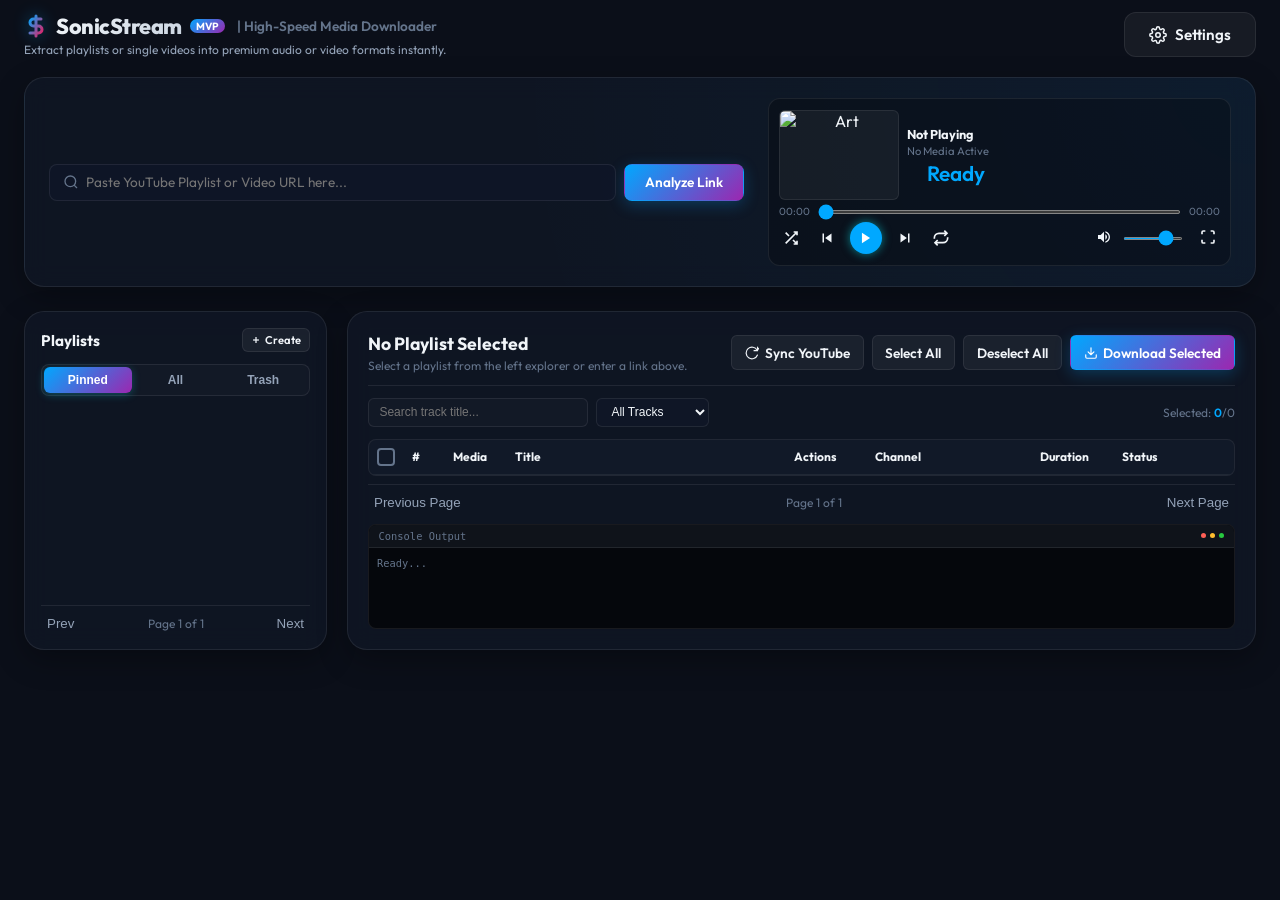
==== commit bc140cf9: "Snapshot: uncommitted WIP (download progress shows playlist title) — not authored in this session, p" ====
--- a/static/index.html
+++ b/static/index.html
@@ -38,13 +38,6 @@
             </div>
 
             <div class="header-actions" style="display: flex; align-items: center; gap: 0.75rem;">
-                <button class="btn btn-secondary open-folder-btn" id="historyBtn">
-                    <svg width="18" height="18" viewBox="0 0 24 24" fill="none" stroke="currentColor" stroke-width="2" stroke-linecap="round" stroke-linejoin="round">
-                        <circle cx="12" cy="12" r="10"/>
-                        <polyline points="12 6 12 12 16 14"/>
-                    </svg>
-                    History
-                </button>
                 <button class="btn btn-secondary open-folder-btn" id="btnOpenSettings" title="Settings">
                     <svg width="18" height="18" viewBox="0 0 24 24" fill="none" stroke="currentColor" stroke-width="2" stroke-linecap="round" stroke-linejoin="round">
                         <circle cx="12" cy="12" r="3"/>
@@ -57,8 +50,8 @@
 
         <!-- Main Content -->
         <main>
-            <!-- Hero / Input Panel (Compacted to two-column grid) -->
-            <section class="card hero-section" style="display: grid; grid-template-columns: 1.2fr 0.8fr; gap: 1.5rem; padding: 1.25rem 1.5rem; margin-bottom: 1.5rem;">
+            <!-- Hero / Input Panel -->
+            <section class="card hero-section">
                 <!-- Left Column: URL input -->
                 <div style="display: flex; flex-direction: column; gap: 0.75rem; text-align: left; justify-content: center;">
 
@@ -79,7 +72,7 @@
                 </div>
 
                 <!-- Right Column: Universal Media Player Panel -->
-                <div id="playerControlsContainer" style="border: 1px solid var(--border-color); border-radius: 12px; display: flex; flex-direction: column; background: rgba(0,0,0,0.25); padding: 0.65rem; min-height: 120px; position: relative;">
+                <div id="playerControlsContainer" style="border: 1px solid var(--border-color); border-radius: 12px; display: flex; flex-direction: column; background: rgba(0,0,0,0.25); padding: 0.65rem; height: 168px; position: relative;">
                     <!-- Video Output Element (Plays videos; hidden in audio mode) -->
                     <video id="playerVideo" style="display: none; width: 100%; height: 90px; object-fit: contain; border-radius: 6px; background: #000; margin-bottom: 0.35rem;"></video>
                     
@@ -89,9 +82,13 @@
                         <div style="display: flex; flex-direction: column; justify-content: center; flex-grow: 1; min-width: 0; text-align: left;">
                             <div id="playerTrackTitle" style="font-size: 0.8rem; font-weight: 700; color: var(--text-primary); overflow: hidden; text-overflow: ellipsis; white-space: nowrap;">Not Playing</div>
                             <div id="playerTrackArtist" style="font-size: 0.7rem; color: var(--text-muted); overflow: hidden; text-overflow: ellipsis; white-space: nowrap; margin-top: 0.1rem;">No Media Active</div>
-                            <div id="playerTrackStatus" style="font-size: 0.65rem; color: var(--neon-blue); font-weight: 600; margin-top: 0.25rem; display: flex; align-items: center; gap: 0.25rem;">
-                                <span class="equalizer-bar" style="width: 2px; height: 8px; background: var(--neon-blue); display: inline-block;"></span>
-                                Ready
+                            <div id="playerTrackStatus" style="font-size: 1.3rem; color: var(--neon-blue); font-weight: 600; margin-top: 0.25rem; display: flex; align-items: center; gap: 0.35rem; height: 22px;">
+                                <div id="playerStatusEq" style="display: flex; gap: 2px; align-items: flex-end; width: 14px; height: 10px; visibility: hidden;">
+                                    <span class="equalizer-bar" style="width: 2px; height: 6px; background: var(--neon-blue); display: inline-block;"></span>
+                                    <span class="equalizer-bar" style="width: 2px; height: 6px; background: var(--neon-blue); display: inline-block;"></span>
+                                    <span class="equalizer-bar" style="width: 2px; height: 6px; background: var(--neon-blue); display: inline-block;"></span>
+                                </div>
+                                <span id="playerStatusText">Ready</span>
                             </div>
                         </div>
                     </div>
@@ -141,10 +138,10 @@
             </section>
 
             <!-- Dual Panel Dashboard -->
-            <div class="dashboard-layout" style="display: grid; grid-template-columns: 2.5fr 7.5fr; gap: 1.25rem; margin-top: 1.25rem;">
+            <div class="dashboard-layout">
                 
                 <!-- Left Panel: Playlist Explorer (Sidebar) -->
-                <section class="card playlist-sidebar" style="display: flex; flex-direction: column; padding: 1rem; min-height: 480px;">
+                <section class="card playlist-sidebar" style="display: flex; flex-direction: column; padding: 1rem; align-self: stretch;">
                     <div style="display: flex; align-items: center; justify-content: space-between; margin-bottom: 0.75rem;">
                         <h3 style="font-size: 0.95rem; font-weight: 700; color: var(--text-primary); margin: 0;">Playlists</h3>
                         <button id="btnCreateManual" class="btn btn-secondary" style="padding: 0.25rem 0.5rem; font-size: 0.7rem; border-radius: 6px; display: flex; align-items: center; gap: 0.25rem;" title="Create Playlist from own folder">
@@ -161,7 +158,7 @@
                     </div>
                     
                     <!-- Playlist Explorer List Box -->
-                    <div id="playlistListContainer" style="flex-grow: 1; overflow-y: auto; display: flex; flex-direction: column; gap: 0.5rem; max-height: 380px; padding-right: 4px;">
+                    <div id="playlistListContainer" style="flex: 1; overflow-y: auto; display: flex; flex-direction: column; gap: 0.5rem; padding-right: 4px;">
                         <!-- Playlist Rows injected here -->
                     </div>
                     
@@ -174,7 +171,24 @@
                 </section>
                 
                 <!-- Right Panel: Playlist Items Grid -->
-                <section class="card playlist-items-panel" id="playlistSection" style="display: flex; flex-direction: column; padding: 1.25rem;">
+                <div style="display: flex; flex-direction: column; flex-grow: 1; min-width: 0;">
+                    <!-- Active Job HUD (above playlist grid, distinct background) -->
+                    <div id="gridHud" class="active-job-hud hidden">
+                        <div style="display: flex; align-items: center; gap: 0.5rem; min-width: 0; flex: 1;">
+                            <div class="pulse-ring" style="width: 8px; height: 8px;"></div>
+                            <div style="display: flex; flex-direction: column; min-width: 0;">
+                                <span style="font-weight: 700; font-size: 0.85rem; color: var(--text-primary); white-space: nowrap; overflow: hidden; text-overflow: ellipsis;" id="hudJobTitle">Active Job: None</span>
+                                <span style="font-size: 0.75rem; color: var(--neon-blue); font-weight: 600; white-space: nowrap; overflow: hidden; text-overflow: ellipsis;" id="hudCurrentFile"></span>
+                            </div>
+                        </div>
+                        <div style="display: flex; gap: 1rem; flex-wrap: wrap; font-size: 0.85rem; color: var(--text-secondary); flex-shrink: 0;">
+                            <div>Speed: <span id="hudSpeed" style="font-weight: 700; color: var(--neon-blue); font-family: var(--font-mono);">--</span></div>
+                            <div>ETA: <span id="hudEta" style="font-weight: 700; color: var(--neon-blue); font-family: var(--font-mono);">--</span></div>
+                            <div>Overall: <span id="hudProgressCount" style="font-weight: 700; color: var(--neon-blue); font-family: var(--font-mono);">0 / 0</span></div>
+                        </div>
+                    </div>
+
+                    <section class="card playlist-items-panel" id="playlistSection" style="display: flex; flex-direction: column; padding: 1.25rem; flex-grow: 1;">
                     <!-- Playlist Title Header & Actions -->
                     <div class="playlist-header" style="display: flex; justify-content: space-between; align-items: center; border-bottom: 1px solid var(--border-color); padding-bottom: 0.75rem; margin-bottom: 0.75rem; flex-wrap: wrap; gap: 0.75rem;">
                         <div>
@@ -185,35 +199,22 @@
                         <!-- Grid Header Controls -->
                         <div style="display: flex; align-items: center; gap: 0.5rem; flex-wrap: wrap;">
                             <!-- Sync/Refresh Playlist button -->
-                            <button id="refreshPlaylistBtn" class="btn btn-secondary" style="padding: 0.35rem 0.65rem; font-size: 0.75rem; border-radius: 6px; display: flex; align-items: center; gap: 0.35rem;" title="Query YouTube for new uploads and download them">
-                                <svg width="13" height="13" viewBox="0 0 24 24" fill="none" stroke="currentColor" stroke-width="2" stroke-linecap="round" stroke-linejoin="round">
+                            <button id="refreshPlaylistBtn" class="btn btn-secondary" style="padding: 0.45rem 0.8rem; font-size: 0.85rem; border-radius: 6px; display: flex; align-items: center; gap: 0.35rem;" title="Query YouTube for new uploads and download them">
+                                <svg width="14" height="14" viewBox="0 0 24 24" fill="none" stroke="currentColor" stroke-width="2" stroke-linecap="round" stroke-linejoin="round">
                                     <path d="M21.5 2v6h-6M21.34 15.57a10 10 0 1 1-.57-8.38l5.67-5.67"/>
                                 </svg>
                                 Sync YouTube
                             </button>
                             
-                            <button id="selectAllBtn" class="btn btn-secondary btn-sm" style="padding: 0.35rem 0.65rem; font-size: 0.75rem; border-radius: 6px;">Select All</button>
-                            <button id="deselectAllBtn" class="btn btn-secondary btn-sm" style="padding: 0.35rem 0.65rem; font-size: 0.75rem; border-radius: 6px;">Deselect All</button>
+                            <button id="selectAllBtn" class="btn btn-secondary btn-sm" style="padding: 0.45rem 0.8rem; font-size: 0.85rem; border-radius: 6px;">Select All</button>
+                            <button id="deselectAllBtn" class="btn btn-secondary btn-sm" style="padding: 0.45rem 0.8rem; font-size: 0.85rem; border-radius: 6px;">Deselect All</button>
                             
-                            <button id="downloadBtn" class="btn btn-primary" style="padding: 0.35rem 0.65rem; font-size: 0.75rem; border-radius: 6px; display: flex; align-items: center; gap: 0.35rem;">
-                                <svg width="13" height="13" viewBox="0 0 24 24" fill="none" stroke="currentColor" stroke-width="2" stroke-linecap="round" stroke-linejoin="round">
+                            <button id="downloadBtn" class="btn btn-primary" style="padding: 0.45rem 0.8rem; font-size: 0.85rem; border-radius: 6px; display: flex; align-items: center; gap: 0.35rem;">
+                                <svg width="14" height="14" viewBox="0 0 24 24" fill="none" stroke="currentColor" stroke-width="2" stroke-linecap="round" stroke-linejoin="round">
                                     <path d="M21 15v4a2 2 0 0 1-2 2H5a2 2 0 0 1-2-2v-4M7 10l5 5 5-5M12 15V3"/>
                                 </svg>
                                 <span>Download Selected</span>
                             </button>
-                        </div>
-                    </div>
-
-                    <!-- Top HUD for progress updates -->
-                    <div id="gridHud" class="grid-hud hidden" style="background: rgba(255, 255, 255, 0.01); border: 1px solid var(--border-color); border-radius: 8px; padding: 0.5rem 0.75rem; margin-bottom: 0.75rem; display: flex; justify-content: space-between; align-items: center; gap: 1rem; flex-wrap: wrap;">
-                        <div style="display: flex; align-items: center; gap: 0.5rem;">
-                            <div class="pulse-ring" style="width: 8px; height: 8px;"></div>
-                            <span style="font-weight: 700; font-size: 0.8rem; color: var(--text-primary);" id="hudJobTitle">Active Job: None</span>
-                        </div>
-                        <div style="display: flex; gap: 1rem; flex-wrap: wrap; font-size: 0.75rem;">
-                            <div>Speed: <span id="hudSpeed" style="font-weight: 700; color: var(--neon-blue); font-family: var(--font-mono);">--</span></div>
-                            <div>ETA: <span id="hudEta" style="font-weight: 700; color: var(--neon-blue); font-family: var(--font-mono);">--</span></div>
-                            <div>Overall: <span id="hudProgressCount" style="font-weight: 700; color: var(--neon-purple); font-family: var(--font-mono);">0 / 0</span></div>
                         </div>
                     </div>
                     
@@ -274,6 +275,7 @@
                         </div>
                     </div>
                 </section>
+            </div>
                 
             </div>
         </main>
@@ -362,7 +364,7 @@
                 <button id="btnCloseSettings" style="background: transparent; border: none; color: var(--text-muted); cursor: pointer; font-size: 1.25rem; font-weight: bold; line-height: 1;">&times;</button>
             </div>
             
-            <div class="modal-body" style="display: flex; flex-direction: column; gap: 1.25rem; text-align: left; padding: 1.5rem;">
+            <div class="modal-body" style="display: flex; flex-direction: column; gap: 1.25rem; text-align: left; padding: 1.5rem; max-height: 420px; overflow-y: auto;">
                 <!-- Section: Download Format & Quality -->
                 <div style="display: flex; flex-direction: column; gap: 0.5rem;">
                     <h4 style="font-size: 0.85rem; font-weight: 700; color: var(--neon-blue); text-transform: uppercase; margin-bottom: 0.25rem;">Download Format & Quality</h4>
@@ -440,10 +442,64 @@
                 </div>
                 
                 <hr style="border: 0; border-top: 1px solid var(--border-color); margin: 0.25rem 0;">
-                
+
+                <!-- Section: Wi-Fi Sync (iPhone companion app) -->
+                <div style="display: flex; flex-direction: column; gap: 0.5rem;">
+                    <h4 style="font-size: 0.85rem; font-weight: 700; color: var(--neon-blue); text-transform: uppercase; margin-bottom: 0.25rem;">Wi-Fi Sync (iPhone)</h4>
+
+                    <div style="display: flex; align-items: center; justify-content: space-between; font-size: 0.8rem;">
+                        <span>Enable Wi-Fi Sync:</span>
+                        <input type="checkbox" id="syncEnabledToggle" style="width: 16px; height: 16px; accent-color: var(--neon-blue); cursor: pointer;">
+                    </div>
+
+                    <div style="display: flex; align-items: center; justify-content: space-between; font-size: 0.8rem;">
+                        <span>Port:</span>
+                        <input type="number" id="syncPortInput" value="8765" min="1024" max="65535" style="width: 70px; background: rgba(0, 0, 0, 0.4); border: 1px solid var(--border-color); color: var(--text-primary); border-radius: 4px; padding: 2px 4px; font-size: 0.8rem; text-align: center; font-family: var(--font-mono); outline: none;">
+                    </div>
+
+                    <div style="display: flex; align-items: center; justify-content: space-between; font-size: 0.8rem;">
+                        <span>Server Address:</span>
+                        <span id="syncAddressText" style="font-family: var(--font-mono); font-weight: 700; color: var(--text-primary);">—</span>
+                    </div>
+
+                    <div style="display: flex; align-items: center; justify-content: space-between; font-size: 0.8rem; gap: 0.5rem;">
+                        <span>Pairing Token:</span>
+                        <div style="display: flex; align-items: center; gap: 0.35rem; min-width: 0;">
+                            <span id="syncTokenText" style="font-family: var(--font-mono); font-size: 0.7rem; color: var(--text-primary); overflow: hidden; text-overflow: ellipsis; white-space: nowrap; max-width: 160px;">—</span>
+                            <button id="btnCopySyncToken" class="btn btn-secondary" title="Copy token" style="padding: 0.25rem 0.5rem; font-size: 0.7rem; border-radius: 6px;">Copy</button>
+                            <button id="btnRotateSyncToken" class="btn btn-secondary" title="Generate a new token (re-pair the iPhone afterwards)" style="padding: 0.25rem 0.5rem; font-size: 0.7rem; border-radius: 6px;">Rotate</button>
+                        </div>
+                    </div>
+
+                    <div style="display: flex; align-items: center; justify-content: space-between; font-size: 0.8rem; margin-top: 0.25rem;">
+                        <span id="syncManifestStatus" style="font-size: 0.7rem; color: var(--text-muted);"></span>
+                        <button id="btnExportManifest" class="btn btn-secondary" style="padding: 0.3rem 0.65rem; font-size: 0.7rem; border-radius: 6px;">Export Manifest to Downloads Folder</button>
+                    </div>
+
+                    <p id="syncRestartNote" class="hidden" style="font-size: 0.65rem; color: #ffb74d; margin: 0; line-height: 1.4;">
+                        Restart SonicStream to apply the new Wi-Fi Sync setting. Windows Firewall may ask once to allow access on private networks.
+                    </p>
+                    <p style="font-size: 0.65rem; color: var(--text-muted); margin: 0; line-height: 1.4;">
+                        Lets the iPhone MusicApp pull playlists and songs over your home Wi-Fi. Enter the server address and pairing token in the iPhone app's Sync settings.
+                    </p>
+                </div>
+
+                <hr style="border: 0; border-top: 1px solid var(--border-color); margin: 0.25rem 0;">
+
                 <!-- Section: Engine Health -->
                 <div style="display: flex; flex-direction: column; gap: 0.5rem;">
                     <h4 style="font-size: 0.85rem; font-weight: 700; color: var(--neon-blue); text-transform: uppercase; margin-bottom: 0.25rem;">Engine Health (yt-dlp)</h4>
+                    
+                    <div style="display: flex; align-items: center; justify-content: space-between; font-size: 0.8rem; margin-bottom: 0.25rem;">
+                        <span>Use Browser Cookies:</span>
+                        <select id="syncCookiesInput" style="background: rgba(0, 0, 0, 0.4); border: 1px solid var(--border-color); color: var(--text-primary); border-radius: 4px; padding: 2px 4px; font-size: 0.8rem; outline: none; cursor: pointer; font-family: var(--font-sans);">
+                            <option value="none">None (Default)</option>
+                            <option value="chrome">Chrome</option>
+                            <option value="edge">Edge</option>
+                            <option value="firefox">Firefox</option>
+                            <option value="brave">Brave</option>
+                        </select>
+                    </div>
                     
                     <div style="display: flex; align-items: center; justify-content: space-between; font-size: 0.8rem;">
                         <span>Installed Version:</span>
--- a/static/style.css
+++ b/static/style.css
@@ -83,12 +83,14 @@
 }
 
 /* Container & Header */
-.container {
+.app-container {
     width: 100%;
-    max-width: 1100px;
+    max-width: 100%;
     margin: 0 auto;
     padding: 0.75rem 1.5rem;
     z-index: 1;
+    display: flex;
+    flex-direction: column;
 }
 
 header {
@@ -189,6 +191,11 @@
 .hero-section {
     text-align: center;
     background: radial-gradient(circle at top right, rgba(0, 168, 255, 0.05), transparent 60%), var(--card-bg);
+    display: grid;
+    grid-template-columns: 1.2fr 0.8fr;
+    gap: 1.5rem;
+    padding: 1.25rem 1.5rem;
+    margin-bottom: 1.5rem;
 }
 
 .hero-section h1 {
@@ -1238,6 +1245,10 @@
 
 .equalizer-bar {
     animation: equalizerGlow 0.8s ease-in-out infinite;
+    animation-play-state: paused;
+}
+.playing .equalizer-bar {
+    animation-play-state: running;
 }
 .equalizer-bar:nth-child(2) {
     animation-delay: 0.15s;
@@ -1364,6 +1375,51 @@
     box-sizing: border-box;
 }
 
-
-
-
+/* Dashboard Grid Layout */
+.dashboard-layout {
+    display: grid;
+    grid-template-columns: 2.5fr 7.5fr;
+    gap: 1.25rem;
+    margin-top: 1.25rem;
+    width: 100%;
+}
+
+/* Responsive Media Queries */
+@media (max-width: 992px) {
+    .dashboard-layout {
+        grid-template-columns: 1fr;
+        gap: 1.5rem;
+    }
+    .hero-section {
+        grid-template-columns: 1fr;
+        gap: 1.25rem;
+    }
+}
+
+@media (max-width: 576px) {
+    header {
+        flex-direction: column;
+        gap: 0.75rem;
+        align-items: flex-start;
+    }
+}
+
+/* Active Job HUD (above playlist grid) */
+.active-job-hud {
+    background: rgba(0, 242, 254, 0.04);
+    border: 1px solid rgba(0, 242, 254, 0.15);
+    border-top: 2px solid rgba(0, 242, 254, 0.3);
+    border-radius: 8px;
+    padding: 0.65rem 0.85rem;
+    margin-bottom: 0.75rem;
+    display: flex;
+    justify-content: space-between;
+    align-items: center;
+    gap: 1rem;
+    flex-wrap: wrap;
+}
+
+.active-job-hud.hidden {
+    display: none;
+}
+
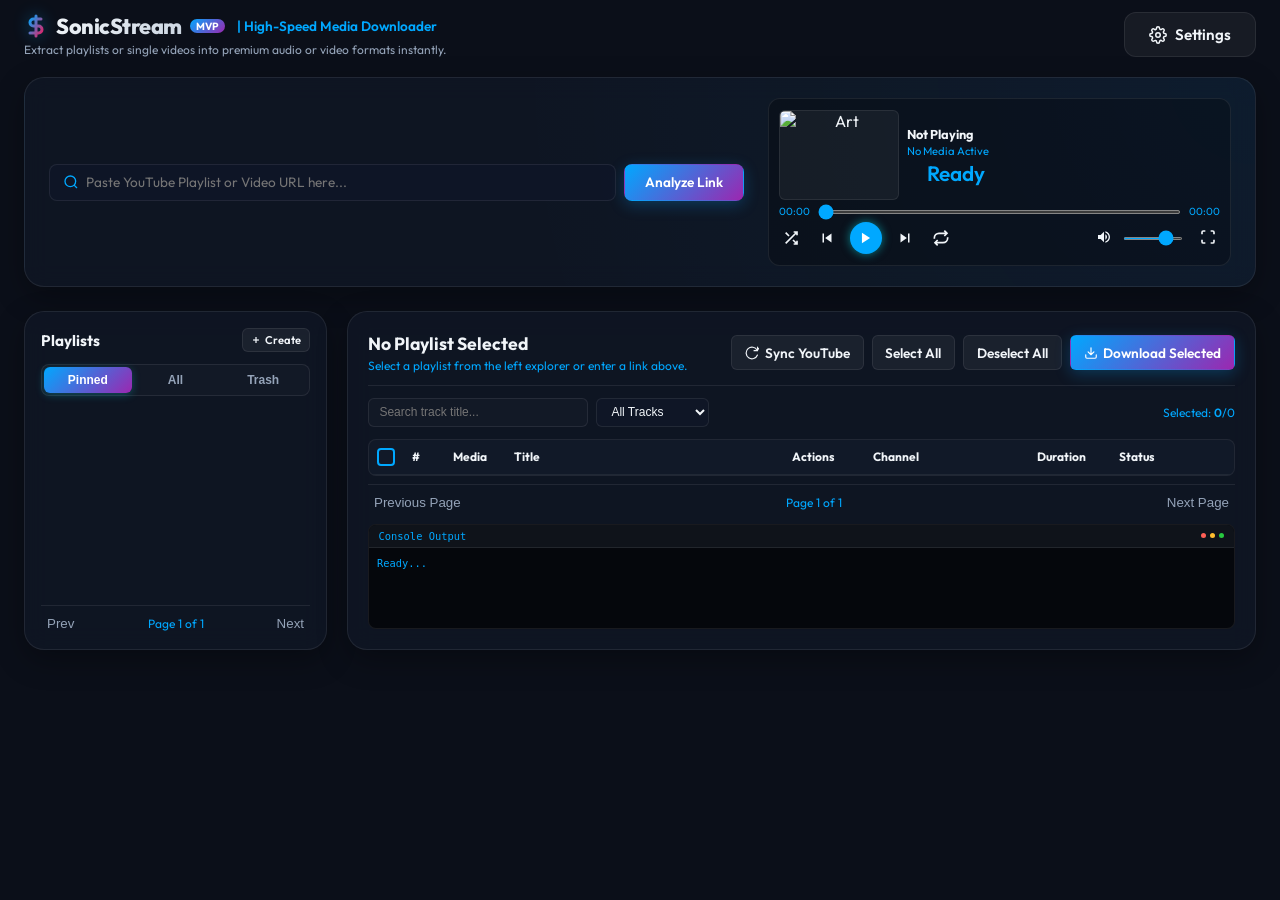
==== commit 3b5e6954: "Wi-Fi Sync branch: readability + error visibility + sync-manifest fixes - --text-muted switched from" ====
--- a/static/index.html
+++ b/static/index.html
@@ -238,7 +238,7 @@
                     
                     <!-- Grid Table -->
                     <div class="playlist-table-wrapper" style="flex-grow: 1; overflow-x: auto; max-height: 280px; border: 1px solid var(--border-color); border-radius: 8px;">
-                        <table style="width: 100%; border-collapse: collapse; text-align: left; font-size: 0.75rem; min-width: 900px;">
+                        <table style="width: 100%; border-collapse: collapse; text-align: left; font-size: 0.75rem; min-width: 1080px;">
                             <thead style="background: rgba(255, 255, 255, 0.02); border-bottom: 1px solid var(--border-color); position: sticky; top: 0; z-index: 10;">
                                 <tr>
                                     <th style="padding: 0.5rem; width: 30px;"><input type="checkbox" id="headerCheckbox"></th>
@@ -249,6 +249,7 @@
                                     <th style="padding: 0.5rem; width: 160px;">Channel</th>
                                     <th style="padding: 0.5rem; width: 80px;">Duration</th>
                                     <th style="padding: 0.5rem; width: 150px;">Status</th>
+                                    <th style="padding: 0.5rem; width: 180px;">Error Details</th>
                                 </tr>
                             </thead>
                             <tbody id="playlistTableBody">
@@ -279,75 +280,6 @@
                 
             </div>
         </main>
-    </div>
-
-    <!-- History Overlay Modal -->
-    <div class="modal-overlay hidden" id="historyModal">
-        <div class="modal" style="max-width: 1250px; width: 95%;">
-            <div class="modal-header">
-                <h3>Download Jobs History</h3>
-                <button class="btn btn-secondary btn-sm" id="clearHistoryBtn">Clear History</button>
-            </div>
-            
-            <div class="modal-body" style="max-height: 450px; overflow-y: auto; padding: 1rem;">
-                <div class="history-filters" style="display: flex; gap: 0.75rem; margin-bottom: 1.25rem; flex-wrap: wrap;">
-                    <input type="text" id="historySearch" placeholder="Search past jobs by title..." style="flex-grow: 1; background: rgba(15, 23, 42, 0.4); border: 1px solid var(--border-color); padding: 0.55rem 0.85rem; border-radius: 8px; color: var(--text-primary); font-size: 0.85rem;">
-                    <select id="historyTypeFilter" style="background: rgba(15, 23, 42, 0.6); border: 1px solid var(--border-color); color: var(--text-secondary); padding: 0.55rem 1rem; border-radius: 8px; outline: none; font-weight: 600; cursor: pointer; font-size: 0.85rem;">
-                        <option value="all">All Types</option>
-                        <option value="playlist">Playlists</option>
-                        <option value="single">Single Files</option>
-                    </select>
-                    <select id="historyFormatFilter" style="background: rgba(15, 23, 42, 0.6); border: 1px solid var(--border-color); color: var(--text-secondary); padding: 0.55rem 1rem; border-radius: 8px; outline: none; font-weight: 600; cursor: pointer; font-size: 0.85rem;">
-                        <option value="all">All Formats</option>
-                        <option value="audio">Audio</option>
-                        <option value="video">Video</option>
-                    </select>
-                    <select id="historyStatusFilter" style="background: rgba(15, 23, 42, 0.6); border: 1px solid var(--border-color); color: var(--text-secondary); padding: 0.55rem 1rem; border-radius: 8px; outline: none; font-weight: 600; cursor: pointer; font-size: 0.85rem;">
-                        <option value="all">All Results</option>
-                        <option value="completed">Completed</option>
-                        <option value="partial">Partial</option>
-                        <option value="failed">Failed</option>
-                        <option value="pending">Pending</option>
-                    </select>
-                </div>
-                <div style="width: 100%; max-width: 100%; overflow-x: auto;">
-                    <table class="playlist-table" id="historyTable" style="width: 100%; min-width: 800px;">
-                        <thead>
-                            <tr>
-                                <th width="200">Job #</th>
-                                <th width="110">Type</th>
-                                <th>Name</th>
-                                <th width="80" style="text-align: center;">Tracks</th>
-                                <th width="90" style="text-align: center;">Times Run</th>
-                                <th width="150">First Run</th>
-                                <th width="150">Last Run</th>
-                                <th width="90" style="color: #27c93f; text-align: center;">Success</th>
-                                <th width="90" style="color: var(--error); text-align: center;">Failures</th>
-                                <th width="200">Actions</th>
-                            </tr>
-                        </thead>
-                        <tbody id="historyTableBody">
-                            <!-- Dynamic logs rows -->
-                        </tbody>
-                    </table>
-                </div>
-
-                <!-- History Pagination Controls -->
-                <div class="pagination-controls" style="display: flex; justify-content: space-between; align-items: center; margin-top: 1.25rem; flex-wrap: wrap; gap: 0.75rem; background: rgba(0,0,0,0.15); padding: 0.75rem 1.25rem; border-radius: 8px; border: 1px solid var(--border-color);">
-                    <div style="font-size: 0.85rem; color: var(--text-secondary);">
-                        Showing <span id="historyPaginationRange" style="font-weight: 700; color: var(--text-primary);">0 - 0</span> of <span id="historyPaginationTotal" style="font-weight: 700; color: var(--neon-blue);">0</span> jobs
-                    </div>
-                    <div style="display: flex; align-items: center; gap: 0.5rem;">
-                        <button class="btn btn-secondary btn-sm" id="btnHistoryFirstPage" style="padding: 0.35rem 0.65rem;">First</button>
-                        <button class="btn btn-secondary btn-sm" id="btnHistoryPrevPage" style="padding: 0.35rem 0.65rem;">Prev</button>
-                        <span id="historyPageIndicator" style="font-size: 0.85rem; color: var(--text-secondary); margin: 0 0.5rem; font-weight: 600;">Page 1 of 1</span>
-                        <button class="btn btn-secondary btn-sm" id="btnHistoryNextPage" style="padding: 0.35rem 0.65rem;">Next</button>
-                        <button class="btn btn-secondary btn-sm" id="btnHistoryLastPage" style="padding: 0.35rem 0.65rem;">Last</button>
-                    </div>
-                </div>
-            </div>
-
-        </div>
     </div>
 
     <!-- Settings Modal -->
--- a/static/style.css
+++ b/static/style.css
@@ -7,7 +7,8 @@
     --border-active: rgba(0, 168, 255, 0.4);
     --text-primary: #f1f5f9;
     --text-secondary: #94a3b8;
-    --text-muted: #64748b;
+    /* Muted text: low-contrast gray replaced with the app's accent blue */
+    --text-muted: var(--neon-blue);
     --neon-blue: #00a8ff;
     --neon-purple: #9c27b0;
     --neon-pink: #e91e63;
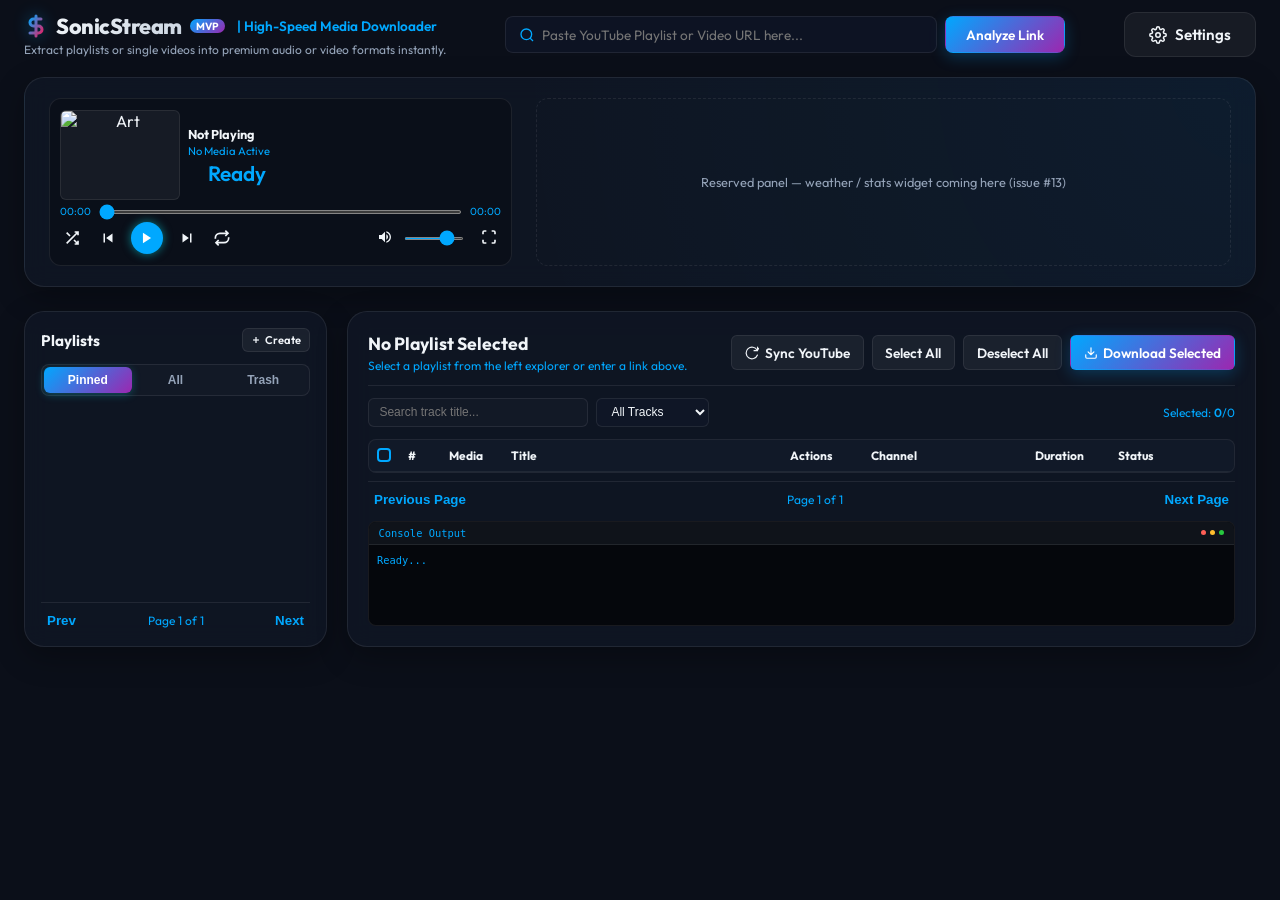
==== commit 4bd1d168: "Fix restore retry storm, add playlist ordering/import hardening, UI batch (issues #4-#13) - #4: perm" ====
--- a/static/index.html
+++ b/static/index.html
@@ -37,6 +37,24 @@
                 <p class="subtitle" style="margin: 0; font-size: 0.75rem; color: var(--text-secondary); text-align: left;">Extract playlists or single videos into premium audio or video formats instantly.</p>
             </div>
 
+            <!-- Analyze bar (moved from the hero section into the header gap) -->
+            <div class="header-analyze" style="flex: 1 1 auto; max-width: 560px; margin: 0 1.25rem; min-width: 0;">
+                <div class="input-group" style="display: flex; gap: 0.5rem; margin: 0; width: 100%;">
+                    <div class="input-wrapper" style="flex-grow: 1;">
+                        <svg class="search-icon" width="16" height="16" viewBox="0 0 24 24" fill="none" stroke="currentColor" stroke-width="2" style="left: 0.85rem;">
+                            <circle cx="11" cy="11" r="8"></circle>
+                            <line x1="21" y1="21" x2="16.65" y2="16.65"></line>
+                        </svg>
+                        <input type="text" id="urlInput" placeholder="Paste YouTube Playlist or Video URL here..." autocomplete="off" style="padding: 0.55rem 0.75rem 0.55rem 2.25rem; font-size: 0.85rem; border-radius: 8px;">
+                    </div>
+                    <button class="btn btn-primary" id="analyzeBtn" style="padding: 0.55rem 1.25rem; font-size: 0.85rem; border-radius: 8px;">
+                        <span>Analyze Link</span>
+                        <div class="spinner hidden" id="analyzeSpinner" style="width: 14px; height: 14px; border-width: 1.5px;"></div>
+                    </button>
+                </div>
+                <div id="urlError" class="error-msg hidden" style="margin-top: 0.25rem; font-size: 0.8rem;"></div>
+            </div>
+
             <div class="header-actions" style="display: flex; align-items: center; gap: 0.75rem;">
                 <button class="btn btn-secondary open-folder-btn" id="btnOpenSettings" title="Settings">
                     <svg width="18" height="18" viewBox="0 0 24 24" fill="none" stroke="currentColor" stroke-width="2" stroke-linecap="round" stroke-linejoin="round">
@@ -50,28 +68,9 @@
 
         <!-- Main Content -->
         <main>
-            <!-- Hero / Input Panel -->
-            <section class="card hero-section">
-                <!-- Left Column: URL input -->
-                <div style="display: flex; flex-direction: column; gap: 0.75rem; text-align: left; justify-content: center;">
-
-                    <div class="input-group" style="display: flex; gap: 0.5rem; margin: 0; width: 100%;">
-                        <div class="input-wrapper" style="flex-grow: 1;">
-                            <svg class="search-icon" width="16" height="16" viewBox="0 0 24 24" fill="none" stroke="currentColor" stroke-width="2" style="left: 0.85rem;">
-                                <circle cx="11" cy="11" r="8"></circle>
-                                <line x1="21" y1="21" x2="16.65" y2="16.65"></line>
-                            </svg>
-                            <input type="text" id="urlInput" placeholder="Paste YouTube Playlist or Video URL here..." autocomplete="off" style="padding: 0.55rem 0.75rem 0.55rem 2.25rem; font-size: 0.85rem; border-radius: 8px;">
-                        </div>
-                        <button class="btn btn-primary" id="analyzeBtn" style="padding: 0.55rem 1.25rem; font-size: 0.85rem; border-radius: 8px;">
-                            <span>Analyze Link</span>
-                            <div class="spinner hidden" id="analyzeSpinner" style="width: 14px; height: 14px; border-width: 1.5px;"></div>
-                        </button>
-                    </div>
-                    <div id="urlError" class="error-msg hidden" style="margin-top: 0.25rem; font-size: 0.8rem;"></div>
-                </div>
-
-                <!-- Right Column: Universal Media Player Panel -->
+            <!-- Hero: Media Player (left) + future utility panel (right) -->
+            <section class="card hero-section" style="grid-template-columns: 0.8fr 1.2fr;">
+                <!-- Left Column: Universal Media Player Panel -->
                 <div id="playerControlsContainer" style="border: 1px solid var(--border-color); border-radius: 12px; display: flex; flex-direction: column; background: rgba(0,0,0,0.25); padding: 0.65rem; height: 168px; position: relative;">
                     <!-- Video Output Element (Plays videos; hidden in audio mode) -->
                     <video id="playerVideo" style="display: none; width: 100%; height: 90px; object-fit: contain; border-radius: 6px; background: #000; margin-bottom: 0.35rem;"></video>
@@ -98,7 +97,7 @@
                         <!-- Progress Slider -->
                         <div style="display: flex; align-items: center; gap: 0.5rem;">
                             <span id="playerCurrentTime" style="font-size: 0.65rem; color: var(--text-muted);">00:00</span>
-                            <input type="range" id="playerProgressBar" min="0" max="100" value="0" style="flex-grow: 1; height: 4px; border-radius: 2px; background: rgba(255,255,255,0.1); outline: none; cursor: pointer; accent-color: var(--neon-blue);">
+                            <input type="range" id="playerProgressBar" min="0" max="100" step="any" value="0" style="flex-grow: 1; height: 4px; border-radius: 2px; background: rgba(255,255,255,0.1); outline: none; cursor: pointer; accent-color: var(--neon-blue);">
                             <span id="playerTotalTime" style="font-size: 0.65rem; color: var(--text-muted);">00:00</span>
                         </div>
                         
@@ -134,6 +133,11 @@
                         </div>
                     </div>
                     
+                </div>
+
+                <!-- Right Column: reserved utility panel (weather / stats — see GitHub issue #13) -->
+                <div id="utilityPanel" style="border: 1px dashed var(--border-color); border-radius: 12px; display: flex; align-items: center; justify-content: center; min-height: 168px; color: var(--text-secondary); font-size: 0.8rem; text-align: center; padding: 1rem;">
+                    Reserved panel — weather / stats widget coming here (issue #13)
                 </div>
             </section>
 
@@ -164,9 +168,9 @@
                     
                     <!-- Sidebar Pagination Controls -->
                     <div class="sidebar-pagination" style="display: flex; align-items: center; justify-content: space-between; border-top: 1px solid var(--border-color); padding-top: 0.5rem; margin-top: 0.5rem; font-size: 0.75rem; color: var(--text-muted);">
-                        <button id="sidebarPrevBtn" style="background: transparent; border: none; color: var(--text-secondary); cursor: pointer; padding: 2px 6px;">Prev</button>
+                        <button id="sidebarPrevBtn" class="pager-btn" style="background: transparent; border: none; cursor: pointer; padding: 2px 6px;">Prev</button>
                         <span id="sidebarPageInfo">Page 1 of 1</span>
-                        <button id="sidebarNextBtn" style="background: transparent; border: none; color: var(--text-secondary); cursor: pointer; padding: 2px 6px;">Next</button>
+                        <button id="sidebarNextBtn" class="pager-btn" style="background: transparent; border: none; cursor: pointer; padding: 2px 6px;">Next</button>
                     </div>
                 </section>
                 
@@ -178,13 +182,13 @@
                             <div class="pulse-ring" style="width: 8px; height: 8px;"></div>
                             <div style="display: flex; flex-direction: column; min-width: 0;">
                                 <span style="font-weight: 700; font-size: 0.85rem; color: var(--text-primary); white-space: nowrap; overflow: hidden; text-overflow: ellipsis;" id="hudJobTitle">Active Job: None</span>
-                                <span style="font-size: 0.75rem; color: var(--neon-blue); font-weight: 600; white-space: nowrap; overflow: hidden; text-overflow: ellipsis;" id="hudCurrentFile"></span>
+                                <span style="font-size: 0.75rem; color: var(--neon-purple); font-weight: 600; white-space: nowrap; overflow: hidden; text-overflow: ellipsis;" id="hudCurrentFile"></span>
                             </div>
                         </div>
                         <div style="display: flex; gap: 1rem; flex-wrap: wrap; font-size: 0.85rem; color: var(--text-secondary); flex-shrink: 0;">
-                            <div>Speed: <span id="hudSpeed" style="font-weight: 700; color: var(--neon-blue); font-family: var(--font-mono);">--</span></div>
-                            <div>ETA: <span id="hudEta" style="font-weight: 700; color: var(--neon-blue); font-family: var(--font-mono);">--</span></div>
-                            <div>Overall: <span id="hudProgressCount" style="font-weight: 700; color: var(--neon-blue); font-family: var(--font-mono);">0 / 0</span></div>
+                            <div>Speed: <span id="hudSpeed" style="font-weight: 700; color: var(--neon-purple); font-family: var(--font-mono);">--</span></div>
+                            <div>ETA: <span id="hudEta" style="font-weight: 700; color: var(--neon-purple); font-family: var(--font-mono);">--</span></div>
+                            <div>Overall: <span id="hudProgressCount" style="font-weight: 700; color: var(--neon-purple); font-family: var(--font-mono);">0 / 0</span></div>
                         </div>
                     </div>
 
@@ -227,6 +231,7 @@
                                 <option value="completed">Completed</option>
                                 <option value="skipped">Skipped</option>
                                 <option value="error">Failed</option>
+                                <option value="unavailable">Unavailable</option>
                                 <option value="queued">Queued</option>
                                 <option value="downloading">Downloading</option>
                             </select>
@@ -242,14 +247,14 @@
                             <thead style="background: rgba(255, 255, 255, 0.02); border-bottom: 1px solid var(--border-color); position: sticky; top: 0; z-index: 10;">
                                 <tr>
                                     <th style="padding: 0.5rem; width: 30px;"><input type="checkbox" id="headerCheckbox"></th>
-                                    <th style="padding: 0.5rem; width: 40px;">#</th>
+                                    <th class="sortable-th" data-sort="index" style="padding: 0.5rem; width: 40px;">#<span class="sort-ind"></span></th>
                                     <th style="padding: 0.5rem; width: 60px;">Media</th>
-                                    <th style="padding: 0.5rem; width: 250px;">Title</th>
+                                    <th class="sortable-th" data-sort="title" style="padding: 0.5rem; width: 250px;">Title<span class="sort-ind"></span></th>
                                     <th style="padding: 0.5rem; width: 100px; text-align: center;">Actions</th>
-                                    <th style="padding: 0.5rem; width: 160px;">Channel</th>
-                                    <th style="padding: 0.5rem; width: 80px;">Duration</th>
-                                    <th style="padding: 0.5rem; width: 150px;">Status</th>
-                                    <th style="padding: 0.5rem; width: 180px;">Error Details</th>
+                                    <th class="sortable-th" data-sort="uploader" style="padding: 0.5rem; width: 160px;">Channel<span class="sort-ind"></span></th>
+                                    <th class="sortable-th" data-sort="duration" style="padding: 0.5rem; width: 80px;">Duration<span class="sort-ind"></span></th>
+                                    <th class="sortable-th" data-sort="status" style="padding: 0.5rem; width: 150px;">Status<span class="sort-ind"></span></th>
+                                    <th class="sortable-th" data-sort="error" style="padding: 0.5rem; width: 180px;">Error Details<span class="sort-ind"></span></th>
                                 </tr>
                             </thead>
                             <tbody id="playlistTableBody">
@@ -260,9 +265,9 @@
                     
                     <!-- Items Pagination Controls -->
                     <div class="grid-pagination" id="paginationControls" style="display: flex; align-items: center; justify-content: space-between; border-top: 1px solid var(--border-color); padding-top: 0.5rem; margin-top: 0.5rem; font-size: 0.75rem; color: var(--text-muted);">
-                        <button id="btnPrevPage" style="background: transparent; border: none; color: var(--text-secondary); cursor: pointer; padding: 2px 6px;">Previous Page</button>
+                        <button id="btnPrevPage" class="pager-btn" style="background: transparent; border: none; cursor: pointer; padding: 2px 6px;">Previous Page</button>
                         <span id="pageIndicator">Page 1 of 1</span>
-                        <button id="btnNextPage" style="background: transparent; border: none; color: var(--text-secondary); cursor: pointer; padding: 2px 6px;">Next Page</button>
+                        <button id="btnNextPage" class="pager-btn" style="background: transparent; border: none; cursor: pointer; padding: 2px 6px;">Next Page</button>
                     </div>
 
                     <!-- Mini Console logs section inside the playlist card itself -->
@@ -359,7 +364,24 @@
                 </div>
                 
                 <hr style="border: 0; border-top: 1px solid var(--border-color); margin: 0.25rem 0;">
-                
+
+                <!-- Section: Playlists Backup & Restore -->
+                <div style="display: flex; flex-direction: column; gap: 0.5rem;">
+                    <h4 style="font-size: 0.85rem; font-weight: 700; color: var(--neon-blue); text-transform: uppercase; margin-bottom: 0.25rem;">Playlists Backup</h4>
+
+                    <div style="display: flex; gap: 0.5rem; flex-wrap: wrap;">
+                        <button id="btnExportPlaylists" class="btn btn-secondary" style="padding: 0.35rem 0.75rem; font-size: 0.75rem; border-radius: 6px;">Export All Playlists</button>
+                        <button id="btnImportPlaylists" class="btn btn-secondary" style="padding: 0.35rem 0.75rem; font-size: 0.75rem; border-radius: 6px;">Import Playlists...</button>
+                        <input type="file" id="importPlaylistsFile" accept=".json,application/json" style="display: none;">
+                    </div>
+                    <span id="backupStatusText" style="font-size: 0.7rem; color: var(--text-muted);"></span>
+                    <p style="font-size: 0.65rem; color: var(--text-muted); margin: 0; line-height: 1.4;">
+                        Export writes a backup JSON of all playlists (including pins) into the downloads folder. Import merges a backup back in and re-links tracks to songs already in the download directory.
+                    </p>
+                </div>
+
+                <hr style="border: 0; border-top: 1px solid var(--border-color); margin: 0.25rem 0;">
+
                 <!-- Section: Playback Behavior -->
                 <div style="display: flex; flex-direction: column; gap: 0.5rem;">
                     <h4 style="font-size: 0.85rem; font-weight: 700; color: var(--neon-blue); text-transform: uppercase; margin-bottom: 0.25rem;">Playback Behavior</h4>
--- a/static/style.css
+++ b/static/style.css
@@ -1405,11 +1405,12 @@
     }
 }
 
-/* Active Job HUD (above playlist grid) */
+/* Active Job HUD (above playlist grid) - purple so it stands apart from the
+   blue playlist panels */
 .active-job-hud {
-    background: rgba(0, 242, 254, 0.04);
-    border: 1px solid rgba(0, 242, 254, 0.15);
-    border-top: 2px solid rgba(0, 242, 254, 0.3);
+    background: rgba(156, 39, 176, 0.08);
+    border: 1px solid rgba(156, 39, 176, 0.25);
+    border-top: 2px solid rgba(156, 39, 176, 0.5);
     border-radius: 8px;
     padding: 0.65rem 0.85rem;
     margin-bottom: 0.75rem;
@@ -1420,7 +1421,42 @@
     flex-wrap: wrap;
 }
 
+.active-job-hud .pulse-ring {
+    background-color: var(--neon-purple);
+    box-shadow: 0 0 0 0 rgba(156, 39, 176, 0.7);
+}
+
 .active-job-hud.hidden {
     display: none;
 }
 
+/* Items grid: identical cell padding for header and rows so the select-all
+   checkbox lines up exactly with the row checkboxes */
+.playlist-table-wrapper th,
+.playlist-table-wrapper td {
+    padding: 0.5rem;
+    vertical-align: middle;
+    box-sizing: border-box;
+}
+
+.playlist-table-wrapper #headerCheckbox,
+.playlist-table-wrapper .video-checkbox {
+    width: 14px;
+    height: 14px;
+    margin: 0;
+    display: block;
+}
+
+/* Pagination buttons: blue when usable, grey only when there is no page to
+   go to */
+.pager-btn {
+    color: var(--neon-blue);
+    font-weight: 600;
+}
+
+.pager-btn:disabled {
+    color: #64748b;
+    cursor: default;
+    opacity: 0.7;
+}
+
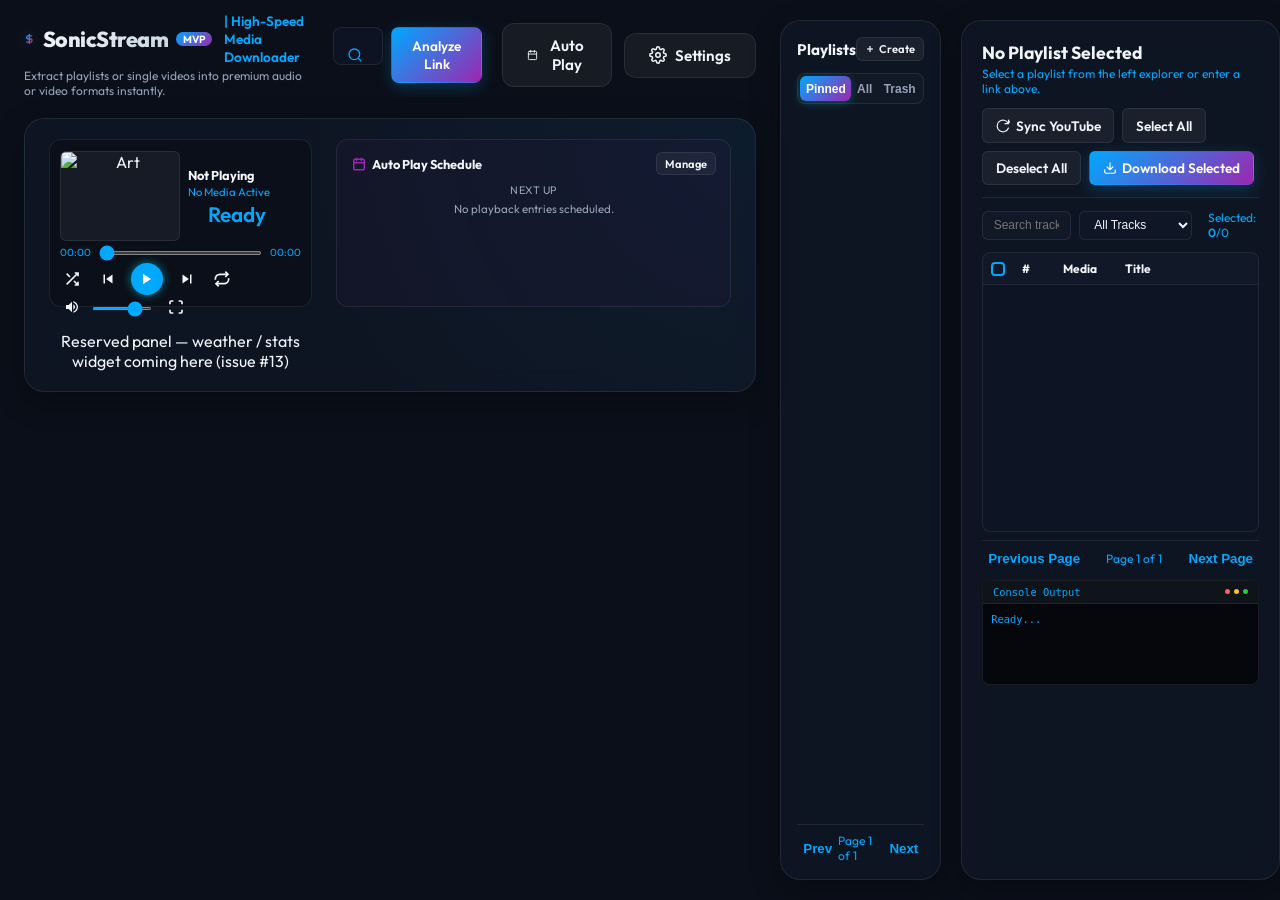
==== commit 1d425db4: "feat: Auto Play Schedule module (#36) + restore missing error-pattern constant (#37) #37 (blocking r" ====
--- a/static/index.html
+++ b/static/index.html
@@ -56,6 +56,13 @@
             </div>
 
             <div class="header-actions" style="display: flex; align-items: center; gap: 0.75rem;">
+                <button class="btn btn-secondary open-folder-btn" id="btnOpenScheduler" title="Auto Play Schedule">
+                    <svg width="18" height="18" viewBox="0 0 24 24" fill="none" stroke="currentColor" stroke-width="2" stroke-linecap="round" stroke-linejoin="round">
+                        <rect x="3" y="4" width="18" height="18" rx="2"/>
+                        <line x1="16" y1="2" x2="16" y2="6"/><line x1="8" y1="2" x2="8" y2="6"/><line x1="3" y1="10" x2="21" y2="10"/>
+                    </svg>
+                    Auto Play
+                </button>
                 <button class="btn btn-secondary open-folder-btn" id="btnOpenSettings" title="Settings">
                     <svg width="18" height="18" viewBox="0 0 24 24" fill="none" stroke="currentColor" stroke-width="2" stroke-linecap="round" stroke-linejoin="round">
                         <circle cx="12" cy="12" r="3"/>
@@ -136,7 +143,29 @@
                 </div>
 
                 <!-- Right Column: reserved utility panel (weather / stats — see GitHub issue #13) -->
-                <div id="utilityPanel" style="border: 1px dashed var(--border-color); border-radius: 12px; display: flex; align-items: center; justify-content: center; min-height: 168px; color: var(--text-secondary); font-size: 0.8rem; text-align: center; padding: 1rem;">
+                <div id="utilityPanel" class="autoplay-panel" style="border: 1px solid var(--border-color); border-radius: 12px; display: flex; flex-direction: column; height: 168px; padding: 0.75rem 0.9rem; overflow: hidden;">
+                    <div style="display: flex; align-items: center; justify-content: space-between; gap: 0.5rem; margin-bottom: 0.5rem;">
+                        <div style="display: flex; align-items: center; gap: 0.4rem;">
+                            <svg width="14" height="14" viewBox="0 0 24 24" fill="none" stroke="var(--neon-purple)" stroke-width="2.5" stroke-linecap="round" stroke-linejoin="round">
+                                <rect x="3" y="4" width="18" height="18" rx="2"/>
+                                <line x1="16" y1="2" x2="16" y2="6"/><line x1="8" y1="2" x2="8" y2="6"/><line x1="3" y1="10" x2="21" y2="10"/>
+                            </svg>
+                            <span style="font-size: 0.8rem; font-weight: 700; color: var(--text-primary);">Auto Play Schedule</span>
+                        </div>
+                        <button id="btnPanelAddSchedule" class="btn btn-secondary" style="padding: 0.2rem 0.5rem; font-size: 0.7rem; border-radius: 6px;">Manage</button>
+                    </div>
+                    <div id="autoplayActive" class="hidden" style="border: 1px solid rgba(156, 39, 176, 0.35); background: rgba(156, 39, 176, 0.08); border-radius: 8px; padding: 0.4rem 0.55rem; margin-bottom: 0.5rem;">
+                        <div style="display: flex; align-items: center; gap: 0.4rem; min-width: 0;">
+                            <div class="pulse-ring" style="width: 7px; height: 7px; background-color: var(--neon-purple);"></div>
+                            <span id="autoplayActiveText" style="font-size: 0.72rem; font-weight: 700; color: var(--text-primary); white-space: nowrap; overflow: hidden; text-overflow: ellipsis;"></span>
+                        </div>
+                        <div id="autoplayActiveSub" style="font-size: 0.68rem; color: var(--neon-purple); margin-top: 0.1rem;"></div>
+                    </div>
+                    <div style="font-size: 0.68rem; color: var(--text-secondary); text-transform: uppercase; letter-spacing: 0.5px; margin-bottom: 0.25rem;">Next up</div>
+                    <div id="autoplayUpcoming" style="flex: 1; overflow-y: auto; display: flex; flex-direction: column; gap: 0.25rem; font-size: 0.72rem;">
+                        <span style="color: var(--text-secondary);">No playback entries scheduled.</span>
+                    </div>
+                </div>
                     Reserved panel — weather / stats widget coming here (issue #13)
                 </div>
             </section>
@@ -287,6 +316,117 @@
         </main>
     </div>
 
+    <!-- Auto Play Schedule Modal -->
+    <div id="schedulerModal" class="modal-overlay hidden">
+        <div class="modal" style="max-width: 720px; width: 95%;">
+            <div class="modal-header">
+                <div style="display: flex; align-items: center; gap: 0.5rem;">
+                    <svg width="20" height="20" viewBox="0 0 24 24" fill="none" stroke="var(--neon-purple)" stroke-width="2" stroke-linecap="round" stroke-linejoin="round">
+                        <rect x="3" y="4" width="18" height="18" rx="2"/>
+                        <line x1="16" y1="2" x2="16" y2="6"/><line x1="8" y1="2" x2="8" y2="6"/><line x1="3" y1="10" x2="21" y2="10"/>
+                    </svg>
+                    <h3 style="font-size: 1.1rem; font-weight: 700; color: var(--text-primary); margin: 0;">Auto Play Schedule</h3>
+                </div>
+                <button id="btnCloseScheduler" style="background: transparent; border: none; color: var(--text-muted); cursor: pointer; font-size: 1.25rem; font-weight: bold; line-height: 1;">&times;</button>
+            </div>
+
+            <div class="modal-body" style="display: flex; flex-direction: column; gap: 1rem; text-align: left; padding: 1.25rem 1.5rem; max-height: 460px; overflow-y: auto;">
+                <!-- Existing playback entries -->
+                <div style="display: flex; align-items: center; justify-content: space-between;">
+                    <h4 style="font-size: 0.85rem; font-weight: 700; color: var(--neon-purple); text-transform: uppercase; margin: 0;">Playback Entries</h4>
+                    <button id="btnNewSchedule" class="btn btn-primary" style="padding: 0.35rem 0.75rem; font-size: 0.75rem; border-radius: 6px;">+ New Entry</button>
+                </div>
+
+                <div id="scheduleList" style="display: flex; flex-direction: column; gap: 0.5rem;">
+                    <!-- Entry rows injected here -->
+                </div>
+
+                <!-- Entry editor -->
+                <div id="scheduleEditor" class="hidden" style="border: 1px solid rgba(156, 39, 176, 0.3); background: rgba(156, 39, 176, 0.05); border-radius: 10px; padding: 1rem; display: flex; flex-direction: column; gap: 0.75rem;">
+                    <div style="display: flex; align-items: center; justify-content: space-between;">
+                        <h4 id="scheduleEditorTitle" style="font-size: 0.8rem; font-weight: 700; color: var(--text-primary); margin: 0;">New Playback Entry</h4>
+                        <span id="scheduleFormError" style="font-size: 0.7rem; color: var(--error);"></span>
+                    </div>
+
+                    <div style="display: flex; align-items: center; gap: 0.5rem; font-size: 0.78rem;">
+                        <label style="width: 92px; flex-shrink: 0; color: var(--text-secondary);">Name</label>
+                        <input type="text" id="schedTitle" placeholder="Morning music" style="flex: 1; background: rgba(0,0,0,0.4); border: 1px solid var(--border-color); color: var(--text-primary); border-radius: 6px; padding: 0.35rem 0.55rem; font-size: 0.78rem;">
+                    </div>
+
+                    <div style="display: flex; align-items: center; gap: 0.5rem; font-size: 0.78rem;">
+                        <label style="width: 92px; flex-shrink: 0; color: var(--text-secondary);">Play</label>
+                        <div class="header-pill-group" style="display: flex; background: rgba(255,255,255,0.02); border: 1px solid var(--border-color); border-radius: 8px; padding: 2px;">
+                            <label class="header-pill-btn active" style="padding: 0.25rem 0.6rem; border-radius: 6px; font-size: 0.72rem; font-weight: 600; cursor: pointer; color: var(--text-secondary);">
+                                <input type="radio" name="schedTarget" value="playlist" checked style="display: none;">Playlist
+                            </label>
+                            <label class="header-pill-btn" style="padding: 0.25rem 0.6rem; border-radius: 6px; font-size: 0.72rem; font-weight: 600; cursor: pointer; color: var(--text-secondary);">
+                                <input type="radio" name="schedTarget" value="track" style="display: none;">Single file
+                            </label>
+                        </div>
+                    </div>
+
+                    <div style="display: flex; align-items: center; gap: 0.5rem; font-size: 0.78rem;">
+                        <label style="width: 92px; flex-shrink: 0; color: var(--text-secondary);">Playlist</label>
+                        <select id="schedPlaylist" style="flex: 1; background: var(--card-bg); border: 1px solid var(--border-color); color: var(--text-primary); border-radius: 6px; padding: 0.35rem 0.55rem; font-size: 0.78rem; cursor: pointer;"></select>
+                    </div>
+
+                    <div id="schedTrackRow" class="hidden" style="display: flex; align-items: center; gap: 0.5rem; font-size: 0.78rem;">
+                        <label style="width: 92px; flex-shrink: 0; color: var(--text-secondary);">Track</label>
+                        <select id="schedTrack" style="flex: 1; background: var(--card-bg); border: 1px solid var(--border-color); color: var(--text-primary); border-radius: 6px; padding: 0.35rem 0.55rem; font-size: 0.78rem; cursor: pointer;"></select>
+                    </div>
+
+                    <div id="schedModeRow" style="display: flex; align-items: center; gap: 0.5rem; font-size: 0.78rem;">
+                        <label style="width: 92px; flex-shrink: 0; color: var(--text-secondary);">Order</label>
+                        <div class="header-pill-group" style="display: flex; background: rgba(255,255,255,0.02); border: 1px solid var(--border-color); border-radius: 8px; padding: 2px;">
+                            <label class="header-pill-btn active" style="padding: 0.25rem 0.6rem; border-radius: 6px; font-size: 0.72rem; font-weight: 600; cursor: pointer; color: var(--text-secondary);">
+                                <input type="radio" name="schedMode" value="order" checked style="display: none;">In order
+                            </label>
+                            <label class="header-pill-btn" style="padding: 0.25rem 0.6rem; border-radius: 6px; font-size: 0.72rem; font-weight: 600; cursor: pointer; color: var(--text-secondary);">
+                                <input type="radio" name="schedMode" value="shuffle" style="display: none;">Shuffle
+                            </label>
+                        </div>
+                    </div>
+
+                    <div style="display: flex; align-items: center; gap: 0.5rem; font-size: 0.78rem; flex-wrap: wrap;">
+                        <label style="width: 92px; flex-shrink: 0; color: var(--text-secondary);">Repeat</label>
+                        <select id="schedRepeat" style="background: var(--card-bg); border: 1px solid var(--border-color); color: var(--text-primary); border-radius: 6px; padding: 0.35rem 0.55rem; font-size: 0.78rem; cursor: pointer;">
+                            <option value="once">Once</option>
+                            <option value="daily">Daily</option>
+                            <option value="weekly">Weekly</option>
+                        </select>
+                        <input type="date" id="schedDate" style="background: rgba(0,0,0,0.4); border: 1px solid var(--border-color); color: var(--text-primary); border-radius: 6px; padding: 0.3rem 0.5rem; font-size: 0.78rem;">
+                        <div id="schedDaysRow" class="hidden" style="display: flex; gap: 0.25rem;">
+                            <label class="day-chip"><input type="checkbox" value="0" style="display:none;"><span>Mon</span></label>
+                            <label class="day-chip"><input type="checkbox" value="1" style="display:none;"><span>Tue</span></label>
+                            <label class="day-chip"><input type="checkbox" value="2" style="display:none;"><span>Wed</span></label>
+                            <label class="day-chip"><input type="checkbox" value="3" style="display:none;"><span>Thu</span></label>
+                            <label class="day-chip"><input type="checkbox" value="4" style="display:none;"><span>Fri</span></label>
+                            <label class="day-chip"><input type="checkbox" value="5" style="display:none;"><span>Sat</span></label>
+                            <label class="day-chip"><input type="checkbox" value="6" style="display:none;"><span>Sun</span></label>
+                        </div>
+                    </div>
+
+                    <div style="display: flex; align-items: center; gap: 0.5rem; font-size: 0.78rem;">
+                        <label style="width: 92px; flex-shrink: 0; color: var(--text-secondary);">Time</label>
+                        <input type="time" id="schedStart" value="08:00" style="background: rgba(0,0,0,0.4); border: 1px solid var(--border-color); color: var(--text-primary); border-radius: 6px; padding: 0.3rem 0.5rem; font-size: 0.78rem;">
+                        <span style="color: var(--text-secondary);">to</span>
+                        <input type="time" id="schedEnd" value="09:00" style="background: rgba(0,0,0,0.4); border: 1px solid var(--border-color); color: var(--text-primary); border-radius: 6px; padding: 0.3rem 0.5rem; font-size: 0.78rem;">
+                        <span id="schedOvernightNote" class="hidden" style="font-size: 0.68rem; color: var(--neon-purple);">ends next day</span>
+                    </div>
+
+                    <div style="display: flex; gap: 0.5rem; justify-content: flex-end; margin-top: 0.25rem;">
+                        <button id="btnCancelSchedule" class="btn btn-secondary" style="padding: 0.35rem 0.85rem; font-size: 0.75rem; border-radius: 6px;">Cancel</button>
+                        <button id="btnSaveSchedule" class="btn btn-primary" style="padding: 0.35rem 0.85rem; font-size: 0.75rem; border-radius: 6px;">Save Entry</button>
+                    </div>
+                </div>
+
+                <p style="font-size: 0.68rem; color: var(--text-secondary); margin: 0; line-height: 1.5;">
+                    Entries start and stop playback automatically while SonicStream is open, using the normal player controls. Only downloaded tracks are played. Stopping playback yourself cancels the rest of that run.
+                </p>
+            </div>
+        </div>
+    </div>
+
     <!-- Settings Modal -->
     <div id="settingsModal" class="modal-overlay hidden">
         <div class="modal" style="max-width: 480px;">
@@ -397,6 +537,24 @@
                 
                 <hr style="border: 0; border-top: 1px solid var(--border-color); margin: 0.25rem 0;">
 
+                <!-- Section: Car Bluetooth & Media Controls -->
+                <div style="display: flex; flex-direction: column; gap: 0.5rem;">
+                    <h4 style="font-size: 0.85rem; font-weight: 700; color: var(--neon-blue); text-transform: uppercase; margin-bottom: 0.25rem;">Car Bluetooth & Hardware Controls</h4>
+                    
+                    <div style="display: flex; align-items: center; justify-content: space-between; font-size: 0.8rem;">
+                        <span>System Media Controls (SMTC):</span>
+                        <span style="font-size: 0.75rem; color: #27c93f; font-weight: 600; display: flex; align-items: center; gap: 4px;">
+                            <svg width="12" height="12" viewBox="0 0 24 24" fill="none" stroke="currentColor" stroke-width="3"><polyline points="20 6 9 17 4 12"/></svg>
+                            Active & Ready
+                        </span>
+                    </div>
+                    <p style="font-size: 0.65rem; color: var(--text-muted); margin: 0; line-height: 1.4;">
+                        Pair your Windows laptop with your car's Bluetooth in <strong>Windows Settings &gt; Bluetooth &amp; devices</strong>. Car steering wheel and dashboard buttons (Play, Pause, Next, Prev, Skip) will automatically control playback and display song details on your car screen.
+                    </p>
+                </div>
+                
+                <hr style="border: 0; border-top: 1px solid var(--border-color); margin: 0.25rem 0;">
+
                 <!-- Section: Wi-Fi Sync (iPhone companion app) -->
                 <div style="display: flex; flex-direction: column; gap: 0.5rem;">
                     <h4 style="font-size: 0.85rem; font-weight: 700; color: var(--neon-blue); text-transform: uppercase; margin-bottom: 0.25rem;">Wi-Fi Sync (iPhone)</h4>
--- a/static/style.css
+++ b/static/style.css
@@ -1447,6 +1447,73 @@
     display: block;
 }
 
+/* Auto Play Schedule */
+.autoplay-panel {
+    background: rgba(156, 39, 176, 0.04);
+}
+
+.day-chip {
+    cursor: pointer;
+    user-select: none;
+}
+
+.day-chip span {
+    display: inline-block;
+    padding: 0.25rem 0.4rem;
+    border-radius: 6px;
+    border: 1px solid var(--border-color);
+    background: rgba(255, 255, 255, 0.02);
+    color: var(--text-secondary);
+    font-size: 0.68rem;
+    font-weight: 600;
+    transition: var(--transition);
+}
+
+.day-chip input:checked + span {
+    background: rgba(156, 39, 176, 0.25);
+    border-color: var(--neon-purple);
+    color: var(--text-primary);
+}
+
+.schedule-row {
+    display: flex;
+    align-items: center;
+    gap: 0.75rem;
+    border: 1px solid var(--border-color);
+    border-radius: 8px;
+    padding: 0.55rem 0.7rem;
+    background: rgba(255, 255, 255, 0.02);
+    transition: var(--transition);
+}
+
+.schedule-row:hover {
+    border-color: rgba(156, 39, 176, 0.45);
+}
+
+.schedule-row.disabled {
+    opacity: 0.55;
+}
+
+.schedule-row.running {
+    border-color: var(--neon-purple);
+    background: rgba(156, 39, 176, 0.1);
+}
+
+.schedule-row-btn {
+    background: transparent;
+    border: none;
+    color: var(--text-secondary);
+    cursor: pointer;
+    padding: 2px;
+    display: flex;
+    align-items: center;
+    transition: var(--transition);
+}
+
+.schedule-row-btn:hover {
+    color: var(--neon-purple);
+}
+
 /* Pagination buttons: blue when usable, grey only when there is no page to
    go to */
 .pager-btn {
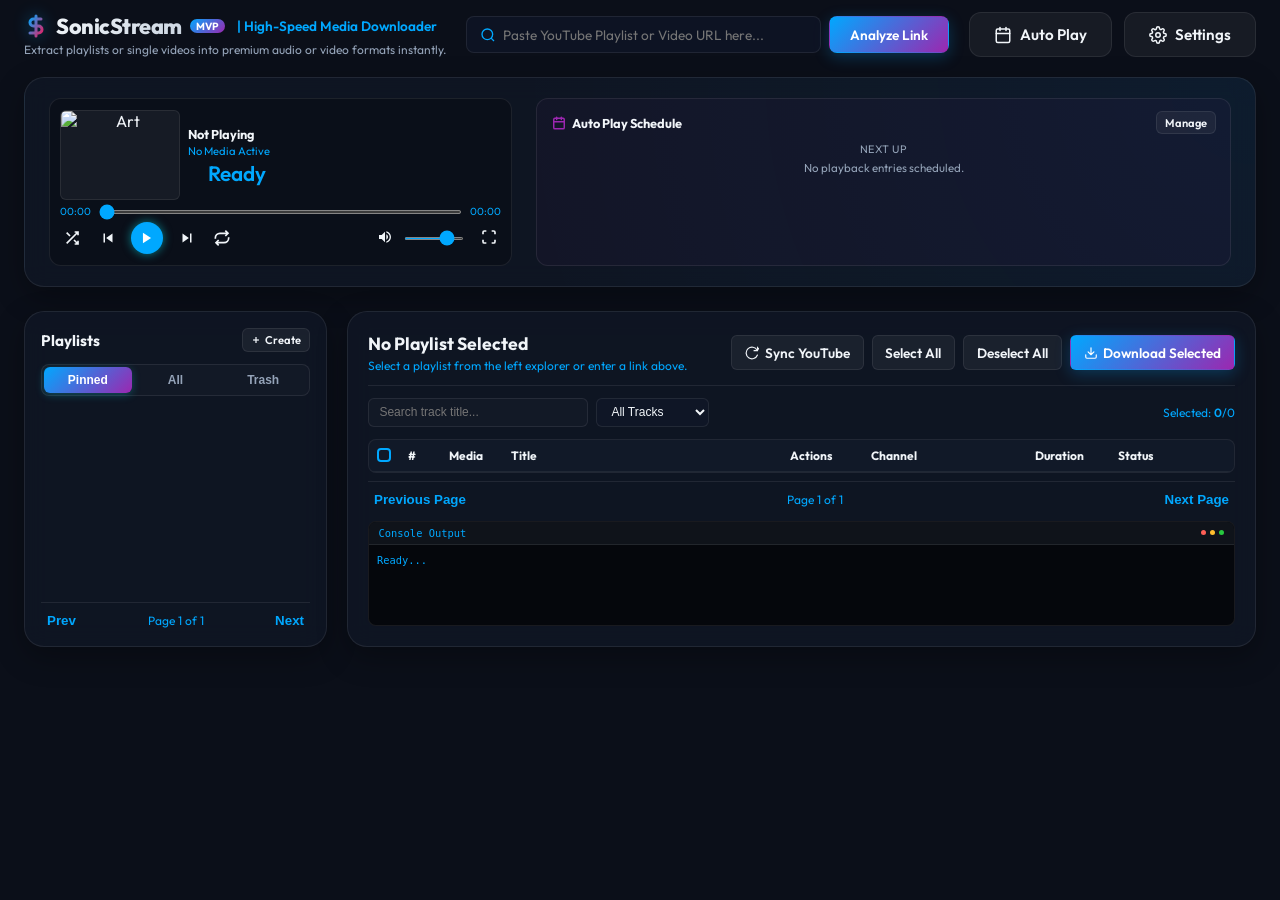
==== commit 4293e9de: "fix(ui): stray </div> broke the hero layout, pulling playlists into the player row The Auto Play pan" ====
--- a/static/index.html
+++ b/static/index.html
@@ -166,8 +166,6 @@
                         <span style="color: var(--text-secondary);">No playback entries scheduled.</span>
                     </div>
                 </div>
-                    Reserved panel — weather / stats widget coming here (issue #13)
-                </div>
             </section>
 
             <!-- Dual Panel Dashboard -->
